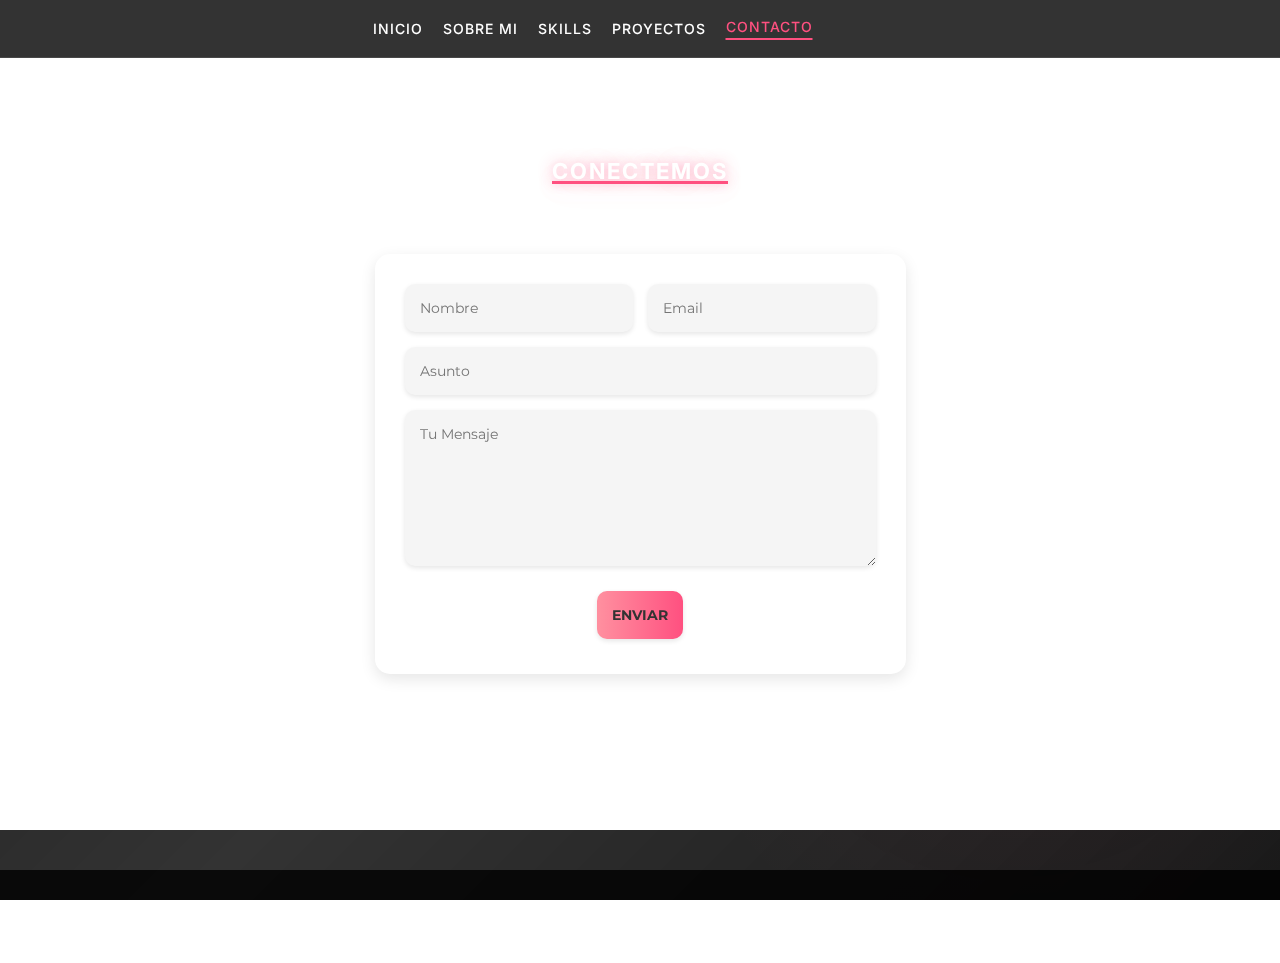
==== contact.html @ 81326498 "Add files via upload" ====
<!DOCTYPE html>
<html lang="es">
<head>
    <meta charset="UTF-8">
    <meta name="viewport" content="width=device-width, initial-scale=1.0">
    <!-- Fuentes -->
    <link rel="stylesheet" href="https://cdnjs.cloudflare.com/ajax/libs/font-awesome/6.6.0/css/all.min.css" integrity="sha512-Kc323vGBEqzTmouAECnVceyQqyqdsSiqLQISBL29aUW4U/M7pSPA/gEUZQqv1cwx4OnYxTxve5UMg5GT6L4JJg==" crossorigin="anonymous" referrerpolicy="no-referrer" />
    <link rel="preconnect" href="https://fonts.googleapis.com">
    <link rel="preconnect" href="https://fonts.gstatic.com" crossorigin>
    <link href="https://fonts.googleapis.com/css2?family=Inter:wght@400;600;700&family=Outfit:wght@400;600;700&family=Poppins:wght@400;600;700&family=Space+Grotesk:wght@400;600;700&family=Syne:wght@400;600;700&display=swap" rel="stylesheet">
    <title>Contacto - Sebastián Sandoval</title>
    
    <!-- Variables y estilos base -->
    <link rel="stylesheet" href="styles/variables.css">
    <link rel="stylesheet" href="style.css">
    
    <!-- Componentes -->
    <link rel="stylesheet" href="styles/header.css">
    <link rel="stylesheet" href="styles/titles.css">
    
    <!-- Secciones -->
    <link rel="stylesheet" href="styles/about.css">
    <link rel="stylesheet" href="styles/skills.css">
    <link rel="stylesheet" href="styles/portfolio.css">
    <link rel="stylesheet" href="styles/contact.css">
    <link rel="stylesheet" href="styles/footer.css">
    
    <!-- Responsive al final -->
    <link rel="stylesheet" href="styles/responsive.css">
</head>
<body>
    <!-- Fondo común para todas las secciones -->
    <div class="background-overlay"></div>

    <!-- Header -->
    <header>
        <div class="contenido-header">
            <a href="index.html" class="logo-link">
                <h1><i class="fa-solid fa-code"></i></h1>
            </a>
            <nav id="nav">
                <ul id="links">
                    <li><a href="index.html" onclick="seleccionar(this)">INICIO</a></li>
                    <li><a href="index.html#sobremi" onclick="seleccionar(this)">SOBRE MI</a></li>
                    <li><a href="index.html#skills" onclick="seleccionar(this)">SKILLS</a></li>
                    <li><a href="index.html#portfolio" onclick="seleccionar(this)">PROYECTOS</a></li>
                    <li><a href="contact.html" onclick="seleccionar(this)" class="seleccionado">CONTACTO</a></li>
                </ul>
            </nav>
            <div class="redes">
                <a href="https://github.com/SebaSandovalC" target="_blank"><i class="fa-brands fa-github"></i></a>
                <a href="https://www.linkedin.com/in/sebasandovalc/" target="_blank"><i class="fa-brands fa-linkedin-in"></i></a>
            </div>
            <button class="modo-btn" id="modoBtn" onclick="cambiarModo()">
                <i class="fa-solid fa-moon"></i>
            </button>
            <div id="icono-nav" onclick="responsiveMenu()">
                <i class="fa-solid fa-bars"></i>
            </div>
        </div>
    </header>

    <!-- Sección Contacto -->
    <section id="contacto">
        <div class="contenido-seccion">
            <h2 class="titulo-seccion">Conectemos</h2>
            <div class="contenedor-form">
                <form action="https://formspree.io/f/xjvnqjqg" method="POST">
                    <div class="fila mitad">
                        <input type="text" placeholder="Nombre" class="input-mitad" name="nombre" required>
                        <input type="email" placeholder="Email" class="input-mitad" name="email" required>
                    </div>
                    <div class="fila">
                        <input type="text" placeholder="Asunto" class="input-full" name="asunto" required>
                    </div>
                    <div class="fila">
                        <textarea name="mensaje" id="" cols="30" rows="7" placeholder="Tu Mensaje" class="input-full" required></textarea>
                    </div>
                    <input type="submit" value="Enviar" class="btn-enviar">
                </form>
            </div>
        </div>
    </section>

    <!-- Footer -->
    <footer>
        <div class="redes">
            <a href="https://www.linkedin.com/in/sebasandovalc/" target="_blank"><i class="fa-brands fa-linkedin"></i></a>
            <a href="https://github.com/SebaSandovalC" target="_blank"><i class="fa-brands fa-github"></i></a>
        </div>
        <p>Todos los derechos reservados - 2025.</p>
    </footer>

    <script src="script.js"></script>
</body>
</html>
---- styles/variables.css ----
:root {
    /* Colores base */
    --bg-color: #fff;
    --text-color: #fff;
    --secondary-text: #f0f0f0;
    --accent-color: #ff5080;
    
    /* Gradientes y fondos */
    --gradient-start: rgba(25, 25, 25, 0.9);
    --gradient-middle: rgba(65, 25, 65, 0.9);
    --gradient-end: rgba(145, 35, 85, 0.85);
    
    /* Elementos de interfaz */
    --header-bg: rgba(0,0,0, .8);
    --header-text: #fff;
    --card-border: rgba(255, 255, 255, 0.2);
    --footer-bg: #000;
    --footer-text: #fff;
    --shadow-color: rgba(0, 0, 0, 0.1);
    --overlay-color: rgba(0, 0, 0, 0.8);
    --input-bg: #f5f5f5;
    --input-text: #333;
    
    /* Efectos y partículas */
    --particle-color: rgba(255, 255, 255, 0.4);
}

/* Modo oscuro */
body.dark-mode {
    --bg-color: #121212;
    --text-color: #e0e0e0;
    --secondary-text: #b0b0b0;
    --gradient-start: rgba(15, 15, 15, 0.95);
    --gradient-middle: rgba(45, 15, 45, 0.95);
    --gradient-end: rgba(125, 25, 65, 0.9);
    --header-bg: rgba(0,0,0, .9);
    --card-border: #444;
    --shadow-color: rgba(0, 0, 0, 0.3);
    --overlay-color: rgba(0, 0, 0, 0.9);
    --input-bg: #2d2d2d;
    --input-text: #e0e0e0;
    --particle-color: rgba(255, 80, 128, 0.2);
}

/* Estilos base */
* {
    margin: 0;
    padding: 0;
    box-sizing: border-box;
}

html, body {
    width: 100%;
    height: 100%;
    margin: 0;
    padding: 0;
    overflow-x: hidden;
}

body {
    background-color: var(--bg-color);
    color: var(--text-color);
    position: relative;
    min-height: 100vh;
}

/* Fondo común */
.background-overlay {
    position: fixed;
    top: 0;
    left: 0;
    width: 100%;
    height: 100%;
    background: linear-gradient(135deg, 
        var(--gradient-start),
        var(--gradient-middle),
        var(--gradient-end)
    ), url("../IMG/fondo-inicio.jpg");
    background-size: cover;
    background-position: center;
    background-repeat: no-repeat;
    z-index: -2;
    transition: background 0.3s ease;
}

/* Efecto de partículas estático */
.background-overlay::after {
    content: '';
    position: absolute;
    top: 0;
    left: 0;
    width: 100%;
    height: 100%;
    background-image: 
        radial-gradient(circle at 15% 25%, var(--particle-color) 1%, transparent 5%),
        radial-gradient(circle at 85% 55%, var(--particle-color) 1%, transparent 6%),
        radial-gradient(circle at 35% 75%, var(--particle-color) 1%, transparent 4%),
        radial-gradient(circle at 65% 15%, var(--particle-color) 1%, transparent 5%),
        radial-gradient(circle at 50% 50%, var(--particle-color) 1%, transparent 7%);
    background-size: 150% 150%;
    animation: moveBg 20s infinite alternate;
    z-index: -1;
}

/* Secciones */
section {
    position: relative;
    width: 100%;
    min-height: 100vh;
    padding: 80px 0;
    z-index: 1;
}

/* Contenedor común */
.contenido-seccion {
    width: 100%;
    max-width: 1100px;
    margin: 0 auto;
    padding: 20px;
    position: relative;
    z-index: 2;
}

/* Animaciones */
@keyframes moveBg {
    0% { background-position: 0% 0%; }
    100% { background-position: 100% 100%; }
}

@keyframes float {
    0% {
        transform: translateY(0) translateX(0);
        opacity: 0;
    }
    50% {
        opacity: 1;
    }
    100% {
        transform: translateY(-100vh) translateX(100px);
        opacity: 0;
    }
}

/* Partículas flotantes */
.floating-particles {
    position: absolute;
    top: 0;
    left: 0;
    width: 100%;
    height: 100%;
    pointer-events: none;
    z-index: 1;
    overflow: hidden;
}

.particle {
    position: absolute;
    background-color: var(--particle-color);
    border-radius: 50%;
    pointer-events: none;
    animation: float 20s linear infinite;
}

/* Adaptación para modo oscuro */
body.dark-mode .particle {
    background: var(--particle-color-dark);
    box-shadow: 0 0 15px var(--accent-color);
}

/* Ajustes específicos para cada sección */
#sobremi .floating-particles,
#skills .floating-particles,
#portfolio .floating-particles,
#contacto .floating-particles {
    z-index: 1;
}
---- style.css ----
@import url('https://fonts.googleapis.com/css2?family=Montserrat:wght@200;300;400;500;600&display=swap');

/* Estilos globales */
* {
    margin: 0;
    padding: 0;
    box-sizing: border-box;
    font-family: 'Montserrat';
}

html, body {
    width: 100%;
    height: 100%;
    margin: 0;
    padding: 0;
    overflow-x: hidden;
}

body {
    background-color: var(--bg-color);
    color: var(--text-color);
    position: relative;
}

/* Estilos del header */
header {
    background-color: rgba(0, 0, 0, 0.2);
    position: fixed;
    width: 100%;
    z-index: 100;
    top: 0;
    left: 0;
    backdrop-filter: blur(5px);
    border-bottom: 1px solid rgba(255, 255, 255, 0.1);
}

/* Modo oscuro */
body.dark-mode header {
    background-color: rgba(0, 0, 0, 0.3);
    border-bottom: 1px solid rgba(255, 255, 255, 0.05);
}

.contenido-header {
    max-width: 1100px;
    margin: auto;
    display: flex;
    justify-content: space-between;
    align-items: center;
    padding: 10px 20px;
    position: relative;
}

/* Estilos para el botón de modo */
.modo-btn {
    background: transparent;
    border: none;
    color: var(--header-text);
    cursor: pointer;
    font-size: 20px;
    padding: 8px;
    transition: transform 0.3s;
    position: absolute;
    right: 10px;
    top: 50%;
    transform: translateY(-50%);
    z-index: 10;
}

.modo-btn:hover {
    transform: scale(1.2);
    color: var(--accent-color);
}

/* Navegación */
nav {
    flex: 1;
    display: flex;
    justify-content: center;
}

nav ul {
    list-style: none;
    display: flex;
    align-items: center;
    margin: 0;
    padding: 0;
}

nav ul li {
    margin: 0;
}

nav ul li a {
    text-decoration: none;
    color: var(--header-text);
    margin: 0 12px;
    font-weight: 400;
    transition: .5s;
    display: block;
    padding: 5px 0;
}

/* Redes sociales en el header */
.redes {
    display: flex;
    align-items: center;
    margin-right: 50px;
}

.redes a {
    text-decoration: none;
    color: var(--header-text);
    display: inline-block;
    margin-left: 15px;
    font-size: 18px;
    transition: .5s;
}

.redes a:hover {
    color: var(--accent-color);
    transform: scale(1.2);
}

/* Secciones */
section {
    position: relative;
    width: 100%;
    min-height: 100vh;
    padding-top: 80px;
    z-index: 1;
}

/* Fondo común */
.background-overlay {
    position: fixed;
    top: 0;
    left: 0;
    width: 100%;
    height: 100%;
    background: linear-gradient(135deg, 
        rgba(0, 0, 0, 0.9) 0%,
        rgba(0, 0, 0, 0.8) 50%,
        rgba(0, 0, 0, 0.9) 100%);
    z-index: -1;
    pointer-events: none;
}

.background-overlay::before {
    content: '';
    position: absolute;
    top: 0;
    left: 0;
    right: 0;
    bottom: 0;
    background: 
        radial-gradient(circle at 20% 30%, rgba(255, 80, 128, 0.05) 0%, transparent 30%),
        radial-gradient(circle at 80% 70%, rgba(255, 80, 128, 0.05) 0%, transparent 30%);
    animation: backgroundPulse 12s ease-in-out infinite alternate;
}

@keyframes backgroundPulse {
    0% {
        opacity: 0.3;
        transform: scale(1);
    }
    100% {
        opacity: 0.5;
        transform: scale(1.05);
    }
}

/* Modo oscuro */
body.dark-mode .background-overlay {
    background: linear-gradient(135deg, 
        rgba(0, 0, 0, 0.95) 0%,
        rgba(0, 0, 0, 0.85) 50%,
        rgba(0, 0, 0, 0.95) 100%);
}

body.dark-mode .background-overlay::before {
    background: 
        radial-gradient(circle at 20% 30%, rgba(255, 80, 128, 0.05) 0%, transparent 30%),
        radial-gradient(circle at 80% 70%, rgba(255, 80, 128, 0.05) 0%, transparent 30%);
    animation: backgroundPulse 12s ease-in-out infinite alternate;
}

/* Contenedor común */
.contenido-seccion {
    width: 100%;
    max-width: 1100px;
    margin: 0 auto;
    padding: 20px;
    position: relative;
    z-index: 2;
}

/* *********************/
/* seccion sobre mi */
/* *********************/

#sobremi {
    max-width: 1100px;
    margin: auto;
    padding: 0 15px;
    color: var(--text-color);
    display: flex;
    min-height: 100vh;
    align-items: center;
    gap: 50px;
}

#sobremi .contenedor-foto {
    max-width: 400px;
    margin-right: 80px;
    position: relative;
    border-radius: 20px;
    overflow: hidden;
    box-shadow: 0 20px 40px rgba(0, 0, 0, 0.1);
    padding: 0;
    transform: perspective(1000px) rotateY(-5deg);
    transition: all 0.5s ease;
}

#sobremi .contenedor-foto:hover {
    transform: perspective(1000px) rotateY(0deg);
    box-shadow: 0 25px 50px rgba(0, 0, 0, 0.15);
}

#sobremi .contenedor-foto::before {
    content: '';
    position: absolute;
    top: 0;
    left: 0;
    right: 0;
    bottom: 0;
    background: transparent;
    z-index: 1;
    transition: all 0.5s ease;
}

#sobremi .contenedor-foto::after {
    content: '';
    position: absolute;
    top: 0;
    left: 0;
    right: 0;
    bottom: 0;
    border: 3px solid var(--accent-color);
    border-radius: 20px;
    opacity: 0.3;
    z-index: 2;
    transition: all 0.5s ease;
}

#sobremi .contenedor-foto:hover::after {
    opacity: 0.5;
    border-width: 4px;
}

#sobremi .contenedor-foto img {
    width: 100%;
    height: 100%;
    display: block;
    object-fit: cover;
    transition: transform 0.5s ease;
}

#sobremi .contenedor-foto:hover img {
    transform: scale(1.05);
}

#sobremi .sobremi {
    margin: 0 40px;
    flex: 1;
}

#sobremi .sobremi .titulo-seccion {
    font-size: 22px;
    text-transform: uppercase;
    color: var(--text-color);
    text-decoration: underline;
    text-decoration-color: var(--accent-color);
    text-decoration-thickness: 3px;
    margin-bottom: 20px;
}

#sobremi .sobremi h2 {
    font-size: 34px;
    font-weight: bold;
    margin: 20px 0;
    letter-spacing: 2px;
    position: relative;
    display: inline-block;
}

#sobremi .sobremi h2::after {
    content: '';
    position: absolute;
    bottom: -5px;
    left: 0;
    width: 50%;
    height: 3px;
    background: var(--accent-color);
    transition: width 0.3s ease;
}

#sobremi .sobremi h2:hover::after {
    width: 100%;
}

#sobremi .sobremi h2 span {
    color: var(--accent-color);
}

#sobremi .sobremi h3 {
    font-size: 18px;
    font-weight: 500;
    text-transform: uppercase;
    margin-bottom: 20px;
    letter-spacing: 1px;
    color: var(--secondary-text);
}

#sobremi .sobremi p {
    font-size: 14px;
    line-height: 25px;
    color: var(--secondary-text);
    margin-bottom: 12px;
}

#sobremi .sobremi a {
    display: inline-block;
    text-decoration: none;
    color: var(--text-color);
    border-radius: 30px;
    border: none;
    padding: 12px 25px;
    margin-top: 30px;
    transition: all 0.4s ease;
    font-weight: bold;
    background-size: 200% auto;
    box-shadow: 0 5px 15px rgba(0, 0, 0, 0.1);
    background-image: linear-gradient(to right, #f0f0f0 0%, var(--accent-color) 51%, #f0f0f0 100%);
    background-position: right center;
}

#sobremi .sobremi a:hover {
    background-position: left center;
    color: #fff;
    transform: translateY(-5px);
    box-shadow: 0 10px 20px rgba(0, 0, 0, 0.2);
}

#sobremi .btn-dinamico {
    display: inline-flex;
    align-items: center;
    gap: 10px;
    padding: 15px 35px;
    background: transparent;
    color: var(--accent-color);
    border: 2px solid var(--accent-color);
    border-radius: 50px;
    text-decoration: none;
    font-family: 'Inter', sans-serif;
    font-weight: 600;
    font-size: 1.1em;
    transition: all 0.4s ease;
    margin-top: 10px;
    position: relative;
    overflow: hidden;
    box-shadow: 0 0 20px rgba(255, 80, 128, 0.2);
    cursor: pointer;
}

#sobremi .btn-dinamico i {
    font-size: 1.2em;
    transition: transform 0.4s ease;
}

#sobremi .btn-dinamico::before {
    content: '';
    position: absolute;
    top: 0;
    left: 0;
    width: 100%;
    height: 100%;
    background: linear-gradient(45deg, 
        var(--accent-color),
        rgba(255, 80, 128, 0.8));
    z-index: -1;
    transform: scaleX(0);
    transform-origin: right;
    transition: transform 0.4s ease;
}

#sobremi .btn-dinamico:hover {
    color: white;
    transform: translateY(-3px);
    box-shadow: 0 0 30px rgba(255, 80, 128, 0.4);
}

#sobremi .btn-dinamico:hover::before {
    transform: scaleX(1);
    transform-origin: left;
}

#sobremi .btn-dinamico:hover i {
    transform: translateX(5px);
}

/* Modo oscuro */
body.dark-mode #sobremi .btn-dinamico {
    box-shadow: 0 0 20px rgba(255, 80, 128, 0.1);
}

body.dark-mode #sobremi .btn-dinamico:hover {
    box-shadow: 0 0 30px rgba(255, 80, 128, 0.2);
}

/* *********************/
/* seccion skills */
/* *********************/

#skills {
    max-width: 1100px;
    padding: 0;
    margin: auto;
    min-height: 100vh;
    display: flex;
    flex-direction: column;
    justify-content: center;
}

#skills .titulo-seccion {
    text-align: center;
    font-size: 22px;
    text-transform: uppercase;
    color: var(--text-color);
    text-decoration: underline;
    text-decoration-color: #d3d3d3;
    text-decoration-thickness: 5px;
    margin-bottom: 60px;
}

#skills .contenedor-skills {
    display: flex;
    justify-content: space-between;
    flex-wrap: wrap;
    margin: 0 auto;
}

#skills .skill-item {
    width: 160px;
    height: 160px;
    background-color: var(--section-bg);
    border-radius: 10px;
    margin: 0 10px 50px 10px;
    display: flex;
    flex-direction: column;
    align-items: center;
    justify-content: center;
    transition: all 0.3s ease;
}

#skills .skill-item:hover {
    transform: translateY(-15px);
    box-shadow: 0 12px 16px rgba(0, 0, 0, 0.2);
}

#skills .skill-item i {
    font-size: 70px;
    margin-bottom: 10px;
    color: var(--accent-color);
}

#skills .skill-item p {
    font-weight: bold;
    color: var(--text-color);
}

/* *********************/
/* seccion portfolio */
/* *********************/

#portfolio {
    max-width: 1100px;
    padding: 80px 15px 0;
    margin: auto;
    min-height: 100vh;
    display: flex;
    flex-direction: column;
    justify-content: center;
}

#portfolio .titulo-seccion {
    text-align: center;
    font-size: 22px;
    text-transform: uppercase;
    color: var(--text-color);
    text-decoration: underline;
    text-decoration-color: #d3d3d3;
    text-decoration-thickness: 5px;
    margin-bottom: 60px;
}

#portfolio .fila {
    display: flex;
    justify-content: space-between;
    margin: 30px 0;
}

#portfolio .fila .proyecto {
    max-width: 450px;
    border: 1px solid var(--card-border);
    margin: 0 10px;
    position: relative;
    overflow: hidden;
}

#portfolio .fila .proyecto img {
    width: 100%;
    height: 100%;
    filter: grayscale(1);
    object-fit: cover;
    transition: .5s;
}

#portfolio .fila .proyecto:hover img {
    filter: grayscale(0);
}

#portfolio .fila .proyecto .info {
    position: absolute;
    left: 0px;
    background-color: rgba(0, 0, 0, 0.8);
    color: var(--accent-color);
    width: 100%;
    padding: 10px;
    opacity: 0;
    bottom: -40px;
    transition: .5s;
}   

#portfolio .fila .proyecto:hover .info {
    opacity: 1;
    bottom: 0;
}
/* *********************/
/* seccion contacto */
/* *********************/

#contacto {
    padding: 80px 15px 80px;
    background-color: var(--bg-color);
    border-top: 1px solid rgba(0,0,0,0.05);
    min-height: calc(100vh - 70px); /* Restar altura aproximada del footer */
    display: flex;
    flex-direction: column;
    justify-content: center;
}

#contacto .titulo-seccion {
    text-align: center;
    font-size: 22px;
    text-transform: uppercase;
    color: var(--text-color);
    text-decoration: underline;
    text-decoration-color: #d3d3d3;
    text-decoration-thickness: 5px;
    margin-bottom: 40px;
}

#contacto .contenedor-form {
    max-width: 800px;
    margin: auto;
    background-color: var(--section-bg);
    padding: 30px;
    border-radius: 15px;
    box-shadow: 0 5px 15px rgba(0, 0, 0, 0.08);
    transition: all 0.3s ease;
}

#contacto .contenedor-form .fila {
    margin-bottom: 15px;
}

#contacto .contenedor-form .mitad {
    display: flex;
    justify-content: space-between;
    gap: 15px;
}

#contacto .contenedor-form input,
#contacto .contenedor-form textarea {
    padding: 15px;
    border-radius: 10px;
    border: none;
    background-color: var(--bg-color);
    color: var(--text-color);
    font-size: 14px;
    transition: all 0.3s ease;
    box-shadow: 0 2px 5px rgba(0, 0, 0, 0.05);
}

#contacto .contenedor-form input:focus,
#contacto .contenedor-form textarea:focus {
    outline: none;
    box-shadow: 0 0 0 2px rgba(255, 80, 128, 0.3);
}

#contacto .contenedor-form .mitad input {
    width: 100%;
}

#contacto .contenedor-form .input-full {
    width: 100%;
}

#contacto .btn-enviar {
    display: block;
    width: fit-content;
    margin: 25px auto 5px;
    cursor: pointer;
    transition: all 0.4s ease;
    padding: 12px 30px;
    font-size: 14px;
    font-weight: bold;
    text-transform: uppercase;
    border: none;
    border-radius: 30px;
    background-size: 200% auto;
    background-image: linear-gradient(to right, var(--accent-color) 0%, #ff8f9f 51%, var(--accent-color) 100%);
    background-position: right center;
    color: #fff;
    box-shadow: 0 5px 15px rgba(0, 0, 0, 0.1);
}

#contacto .btn-enviar:hover {
    background-position: left center;
    transform: translateY(-5px);
    box-shadow: 0 10px 20px rgba(0, 0, 0, 0.2);
}

/* *********************/
/* seccion del footer */
/* *********************/

footer {
    background-color: var(--footer-bg);
    color: var(--footer-text);
    text-align: center;
    padding: 25px 0;
    width: 100%;
}

footer a {
    text-decoration: none;
    color: var(--footer-text);
    display: inline-block;
    margin: 5px;
    font-size: 26px;
}

footer .redes a {
    text-decoration: none;
    color: var(--footer-text);
    display: inline-block;
    margin-left: 15px;
    font-size: 18px;
    transition: .5s;
}

footer .redes a:hover {
    color: var(--accent-color);
    transform: scale(1.2);
}
/* *********************/
/* seccion responsiva */
/* *********************/

/* Tablets y dispositivos pequeños */
@media screen and (max-width: 992px) {
    #sobremi {
        flex-direction: column;
        align-items: center;
        text-align: center;
        padding: 50px 15px;
    }
    
    #sobremi .contenedor-foto {
        margin-right: 0;
        margin-bottom: 30px;
        max-width: 300px;
        transform: none;
    }
    
    #sobremi .contenedor-foto:hover {
        transform: none;
    }
    
    #sobremi .sobremi {
        margin: 0;
    }
    
    #sobremi .sobremi h2::after {
        left: 25%;
        width: 50%;
    }
    
    #skills .contenedor-skills {
        justify-content: center;
    }
}

/* Dispositivos móviles */
@media screen and (max-width: 800px) {
    .redes {
        display: none;
    }
    nav {
        display: none;
    }
    nav.responsive {
        display: block;
        background-color: rgba(0, 0, 0, .8);
        width: 100%;
        position: absolute;
        top: 48px;
        left: 0;
        padding: 10px 0;
    }
    nav.responsive ul {
        display: block !important;
        text-align: center;
    }
    nav.responsive ul li {
        margin: 5px 0;
    }
    #icono-nav {
        display: block;
    }
    /* Mantener el botón de modo visible en móviles */
    .modo-btn {
        position: absolute;
        right: 70px;
        font-size: 18px;
        margin-left: 0;
        top: 50%;
        transform: translateY(-50%);
    }
    #inicio .contenido .presentacion h2 {
        font-size: 40px;
        letter-spacing: 3px;
    }
    /* seccion sobre mi */
    #sobremi {
        padding: 50px 15px;
        min-height: auto;
    }
    #sobremi .contenedor-foto {
        max-width: 200px;
        margin: auto;
        padding: 0;
    }
    #sobremi .contenedor-foto img {
        padding: 0;
    }
    #sobremi .sobremi .titulo-seccion {
        text-align: center;
    }
    #sobremi .sobremi h2 {
        font-size: 25px;
        text-align: center;
    }
    
    /* seccion skills */
    #skills {
        padding: 50px 15px;
        min-height: auto;
    }
    
    #skills .skill-item {
        width: 130px;
        height: 130px;
        margin: 10px;
    }
    
    #skills .skill-item i {
        font-size: 50px;
    }
    
    /* seccion portafolio */
    #portfolio {
        padding: 60px 15px 0;
        min-height: auto;
    }
    #portfolio .fila {
        display: block;
    }
    #portfolio .fila .proyecto {
        margin: 10px auto;
    }
    /* seccion de contacto */
    #contacto {
        padding: 60px 15px 60px;
        min-height: calc(100vh - 70px);
    }
    
    #contacto .contenedor-form {
        padding: 20px;
    }
    
    #contacto .contenedor-form .mitad {
        flex-direction: column;
        gap: 10px;
    }
    
    #contacto .contenedor-form input,
    #contacto .contenedor-form textarea {
        padding: 12px;
    }
    
    #inicio .contenido header .contenido-header {
        padding: 15px 20px;
    }
    
    #inicio .contenido header .contenido-header h1 {
        font-size: 20px;
    }
    
    #inicio .contenido header .contenido-header h1 i {
        font-size: 18px;
    }
    
    #icono-nav {
        margin-left: auto;
    }
    
    footer {
        margin-left: -15px;
        margin-right: -15px;
    }
    
    header {
        background-color: rgba(0, 0, 0, 0.25);
        backdrop-filter: blur(3px);
    }
    
    body.dark-mode header {
        background-color: rgba(0, 0, 0, 0.35);
    }
}

/* Dispositivos muy pequeños */
@media screen and (max-width: 480px) {
    #inicio .contenido .presentacion h2 {
        font-size: 30px;
    }
    
    #inicio .contenido .presentacion h2 span {
        font-size: 20px;
    }
    
    #inicio .contenido .presentacion .descripcion {
        font-size: 16px;
    }
    
    #sobremi .sobremi h3 {
        font-size: 16px;
    }
    
    footer p {
        font-size: 14px;
    }
    
    #contacto .btn-enviar {
        width: 100%;
        font-size: 13px;
        padding: 10px 20px;
    }
}

/* Animación para los botones al cargar la página */
@keyframes buttonPulse {
    0% { transform: scale(1); }
    50% { transform: scale(1.05); }
    100% { transform: scale(1); }
}

#inicio .contenido .presentacion a,
#sobremi .sobremi a,
#contacto .btn-enviar {
    animation: buttonPulse 2s infinite;
    animation-play-state: paused;
}

#inicio .contenido .presentacion a:hover,
#sobremi .sobremi a:hover,
#contacto .btn-enviar:hover {
    animation-play-state: running;
}

#inicio .contenido .presentacion h2 {
    font-size: 55px;
    margin-bottom: 10px;
    text-transform: uppercase;
    letter-spacing: 5px;
    position: relative;
    display: inline-block;
    color: #fff;
    text-shadow: 2px 2px 4px rgba(0, 0, 0, 0.3);
}

#inicio .contenido .presentacion h2 span {
    color: var(--accent-color);
    position: relative;
    display: inline-block;
    animation: textFloat 3s ease-in-out infinite;
    text-shadow: 0 0 5px var(--accent-color);
}

#inicio .contenido .presentacion h2::after {
    content: '';
    position: absolute;
    width: 100%;
    height: 2px;
    bottom: -5px;
    left: 0;
    background: linear-gradient(90deg, 
        transparent, 
        var(--accent-color), 
        transparent);
    transform: scaleX(0);
    transform-origin: center;
    transition: transform 0.5s ease;
}

#inicio .contenido .presentacion h2:hover::after {
    transform: scaleX(1);
}

@keyframes textFloat {
    0% {
        transform: translateY(0);
        text-shadow: 0 0 5px var(--accent-color);
    }
    50% {
        transform: translateY(-10px);
        text-shadow: 0 0 10px var(--accent-color);
    }
    100% {
        transform: translateY(0);
        text-shadow: 0 0 5px var(--accent-color);
    }
}

/* Ajustes para móviles */
@media screen and (max-width: 800px) {
    #inicio .contenido .presentacion h2 {
        font-size: 40px;
        letter-spacing: 3px;
        text-shadow: 1px 1px 2px rgba(0, 0, 0, 0.3);
    }
    
    #inicio .contenido .presentacion h2 span {
        animation: none;
        text-shadow: 0 0 5px var(--accent-color);
    }
}

#inicio .contenido .presentacion .bienvenida {
    font-size: 16px;
    margin-bottom: 20px;
    letter-spacing: 2px;
    color: var(--accent-color);
    text-shadow: 0 0 10px rgba(255, 80, 128, 0.3);
}

#inicio .contenido .presentacion .descripcion {
    font-size: 18px;
    margin-bottom: 30px;
    color: #fff;
    text-shadow: 0 0 5px rgba(0, 0, 0, 0.3);
}

#inicio .contenido .presentacion a {
    display: inline-block;
    padding: 10px 20px;
    background: var(--accent-color);
    text-decoration: none;
    color: #fff;
    border-radius: 30px;
    margin-top: 15px;
    text-transform: uppercase;
    font-size: 14px;
    letter-spacing: 2px;
    box-shadow: 0 0 10px rgba(255, 80, 128, 0.3);
    transition: all 0.3s ease;
}

#inicio .contenido .presentacion a:hover {
    background: #fff;
    color: var(--accent-color);
    transform: translateY(-5px);
    box-shadow: 0 0 20px rgba(255, 80, 128, 0.5);
}

/* Ajustes para móviles */
@media screen and (max-width: 800px) {
    #inicio .contenido .presentacion .bienvenida {
        font-size: 14px;
        text-shadow: 0 0 5px rgba(255, 80, 128, 0.3);
    }
    
    #inicio .contenido .presentacion .descripcion {
        font-size: 16px;
        text-shadow: 0 0 3px rgba(0, 0, 0, 0.3);
    }
    
    #inicio .contenido .presentacion a {
        font-size: 12px;
        padding: 8px 15px;
    }
}

/* Ajustes para móviles en modo oscuro */
@media screen and (max-width: 800px) {
    body.dark-mode .background-overlay::before {
        background: 
            radial-gradient(circle at 20% 30%, rgba(255, 80, 128, 0.05) 0%, transparent 30%),
            radial-gradient(circle at 80% 70%, rgba(255, 80, 128, 0.05) 0%, transparent 30%);
    }
}
---- styles/header.css ----
#inicio {
    background: linear-gradient(135deg, var(--gradient-start), var(--gradient-middle), var(--gradient-end)), url("IMG/fondo-inicio.jpg");
    background-size: cover;
    background-position: center center;
    height: 100vh;
    position: relative;
    overflow: hidden;
}

/* Partículas de fondo mejoradas */
#inicio::before {
    content: '';
    position: absolute;
    top: 0;
    left: 0;
    width: 100%;
    height: 100%;
    background-image: 
        radial-gradient(circle at 15% 25%, var(--particle-color) 1%, transparent 5%),
        radial-gradient(circle at 85% 55%, var(--particle-color) 1%, transparent 6%),
        radial-gradient(circle at 35% 75%, var(--particle-color) 1%, transparent 4%),
        radial-gradient(circle at 65% 15%, var(--particle-color) 1%, transparent 5%),
        radial-gradient(circle at 50% 50%, var(--particle-color) 1%, transparent 7%);
    background-size: 150% 150%;
    animation: moveBg 20s infinite alternate;
    pointer-events: none;
}

/* Efecto de brillo flotante */
#inicio::after {
    content: '';
    position: absolute;
    top: -50%;
    left: -50%;
    width: 200%;
    height: 200%;
    background: radial-gradient(circle, rgba(255,255,255,0.1) 0%, transparent 50%);
    animation: rotateGlow 20s linear infinite;
    pointer-events: none;
}

@keyframes rotateGlow {
    0% { transform: rotate(0deg); }
    100% { transform: rotate(360deg); }
}

header {
    background-color: var(--header-bg);
    position: fixed;
    width: 100%;
    z-index: 100;
    top: 0;
    left: 0;
    backdrop-filter: blur(10px);
    -webkit-backdrop-filter: blur(10px);
}

header .contenido-header {
    max-width: 1100px;
    margin: auto;
    display: flex;
    justify-content: space-between;
    align-items: center;
    padding: 15px 20px;
    position: relative;
}

header .contenido-header .logo-link {
    text-decoration: none;
    display: flex;
    align-items: center;
    position: relative;
}

header .contenido-header h1 {
    text-align: center;
    color: var(--header-text);
    margin: 0;
    font-size: 28px;
    font-family: 'Space Grotesk', monospace;
    font-weight: 700;
    transition: all 0.3s ease;
    position: relative;
    text-shadow: 0 0 10px rgba(255, 80, 128, 0.1);
}

/* Efecto de brillo en el logo */
header .contenido-header h1::before {
    content: '';
    position: absolute;
    top: -2px;
    left: -2px;
    right: -2px;
    bottom: -2px;
    background: linear-gradient(45deg, 
        var(--accent-color) 0%, 
        transparent 50%,
        var(--accent-color) 100%
    );
    z-index: -1;
    opacity: 0;
    filter: blur(8px);
    transition: opacity 0.3s ease;
}

/* Efecto de línea animada debajo del logo */
header .contenido-header h1::after {
    content: '';
    position: absolute;
    bottom: -4px;
    left: 0;
    width: 100%;
    height: 2px;
    background: linear-gradient(90deg,
        transparent 0%,
        var(--accent-color) 50%,
        transparent 100%
    );
    transform: scaleX(0);
    transform-origin: center;
    transition: transform 0.3s ease;
}

/* Animación al hacer hover */
header .contenido-header .logo-link:hover h1 {
    color: var(--accent-color);
    transform: scale(1.1);
    text-shadow: 0 0 15px var(--accent-color);
}

header .contenido-header .logo-link:hover h1::before {
    opacity: 0.5;
    animation: rotateBg 2s linear infinite;
}

header .contenido-header .logo-link:hover h1::after {
    transform: scaleX(1);
    animation: shimmer 2s infinite;
}

/* Keyframes para las animaciones */
@keyframes rotateBg {
    0% {
        transform: rotate(0deg);
    }
    100% {
        transform: rotate(360deg);
    }
}

@keyframes shimmer {
    0% {
        background-position: -200% center;
    }
    100% {
        background-position: 200% center;
    }
}

header .contenido-header h1 i {
    font-size: 22px;
    transition: transform 0.3s ease;
}

header .contenido-header h1:hover i {
    transform: rotate(15deg);
}

header .contenido-header nav {
    flex: 1;
    display: flex;
    justify-content: center;
}

header .contenido-header nav ul {
    list-style: none;
    display: flex;
    align-items: center;
    margin: 0;
    padding: 0;
    gap: 20px;
}

header .contenido-header nav ul li {
    margin: 0;
}

header .contenido-header nav ul li a {
    text-decoration: none;
    color: var(--header-text);
    margin: 0;
    font-weight: 500;
    transition: all 0.3s ease;
    display: block;
    padding: 5px 0;
    font-family: 'Inter', sans-serif;
    font-size: 14px;
    letter-spacing: 1px;
    position: relative;
    text-transform: uppercase;
}

header .contenido-header nav ul li a::before {
    content: '';
    position: absolute;
    bottom: 0;
    left: 50%;
    width: 0;
    height: 2px;
    background: var(--accent-color);
    transition: all 0.3s ease;
    transform: translateX(-50%);
}

header .contenido-header nav ul li a:hover {
    color: var(--accent-color);
    transform: translateY(-2px);
}

header .contenido-header nav ul li a:hover::before {
    width: 100%;
}

header .contenido-header nav ul li a.seleccionado {
    color: var(--accent-color);
    transform: translateY(-2px);
}

header .contenido-header nav ul li a.seleccionado::before {
    width: 100%;
}

header .contenido-header .redes {
    display: flex;
    align-items: center;
    margin-right: 50px;
    gap: 15px;
}

header .contenido-header .redes a {
    text-decoration: none;
    color: var(--header-text);
    display: inline-block;
    font-size: 18px;
    transition: all 0.3s ease;
    position: relative;
}

header .contenido-header .redes a::after {
    content: '';
    position: absolute;
    bottom: -5px;
    left: 0;
    width: 0;
    height: 2px;
    background: var(--accent-color);
    transition: width 0.3s ease;
}

header .contenido-header .redes a:hover {
    color: var(--accent-color);
    transform: translateY(-3px);
}

header .contenido-header .redes a:hover::after {
    width: 100%;
}

/* Estilos para el botón de modo en el header */
header .contenido-header .modo-btn {
    background: transparent;
    border: none;
    color: var(--header-text);
    cursor: pointer;
    font-size: 20px;
    padding: 8px;
    transition: all 0.3s ease;
    position: absolute;
    right: 10px;
    top: 50%;
    transform: translateY(-50%);
    z-index: 10;
}

header .contenido-header .modo-btn:hover {
    transform: translateY(-50%) scale(1.2);
    color: var(--accent-color);
}

/* Estilos para el icono del menú responsive */
#icono-nav {
    color: var(--header-text);
    display: none;
    font-size: 24px;
    cursor: pointer;
    transition: all 0.3s ease;
}

#icono-nav:hover {
    color: var(--accent-color);
    transform: scale(1.1);
}

#inicio .contenido .presentacion {
    max-width: 1100px;
    height: 100vh;
    margin: auto;
    color: #fff;
    display: flex;
    flex-direction: column;
    align-items: center;
    justify-content: center;
    position: relative;
    z-index: 2;
}

#inicio .contenido .presentacion .bienvenida {
    font-size: 16px;
    margin-bottom: 20px;
    text-transform: uppercase;
    letter-spacing: 5px;
    color: #fff;
    opacity: 0;
    transform: translateY(20px);
    animation: fadeInUp 1s ease forwards;
}

#inicio .contenido .presentacion h2 {
    font-size: 55px;
    margin-bottom: 25px;
    text-align: center;
    color: #fff;
    opacity: 0;
    transform: translateY(20px);
    animation: fadeInUp 1s ease forwards 0.3s;
}

#inicio .contenido .presentacion h2 span {
    font-size: 25px;
    color: #ff5080;
    display: inline-block;
    position: relative;
}

#inicio .contenido .presentacion h2 span::after {
    content: '';
    position: absolute;
    bottom: -5px;
    left: 0;
    width: 100%;
    height: 2px;
    background: #ff5080;
    transform: scaleX(0);
    transform-origin: right;
    transition: transform 0.5s ease;
}

#inicio .contenido .presentacion h2:hover span::after {
    transform: scaleX(1);
    transform-origin: left;
}

#inicio .contenido .presentacion .descripcion {
    max-width: 700px;
    margin: 25px auto;
    font-size: 18px;
    text-align: center;
    color: #fff;
    opacity: 0;
    transform: translateY(20px);
    animation: fadeInUp 1s ease forwards 0.6s;
}

#inicio .contenido .presentacion a {
    text-decoration: none;
    display: inline-block;
    margin: 25px;
    padding: 15px 25px;
    border-radius: 50px;
    color: #fff;
    font-weight: bold;
    text-transform: uppercase;
    transition: all 0.4s ease;
    background-size: 200% auto;
    box-shadow: 0 5px 15px rgba(0, 0, 0, 0.2);
    background-image: linear-gradient(to right, #ff5080 0%, #ff8f9f 51%, #ff5080 100%);
    background-position: right center;
    border: none;
    opacity: 0;
    transform: translateY(20px);
    animation: fadeInUp 1s ease forwards 0.9s;
    position: relative;
    overflow: hidden;
}

#inicio .contenido .presentacion a::before {
    content: '';
    position: absolute;
    top: 0;
    left: -100%;
    width: 100%;
    height: 100%;
    background: linear-gradient(90deg, transparent, rgba(255,255,255,0.2), transparent);
    transition: 0.5s;
}

#inicio .contenido .presentacion a:hover::before {
    left: 100%;
}

#inicio .contenido .presentacion a:hover {
    background-position: left center;
    transform: translateY(-5px);
    box-shadow: 0 10px 20px rgba(0, 0, 0, 0.3);
}

@keyframes fadeInUp {
    from {
        opacity: 0;
        transform: translateY(20px);
    }
    to {
        opacity: 1;
        transform: translateY(0);
    }
}

/* Efecto de partículas flotantes */
#inicio .floating-particles {
    position: absolute;
    width: 100%;
    height: 100%;
    top: 0;
    left: 0;
    pointer-events: none;
    z-index: 2;
}

.particle {
    position: absolute;
    width: 4px;
    height: 4px;
    background: rgba(255,255,255,0.5);
    border-radius: 50%;
    animation: float 15s infinite linear;
}

@keyframes float {
    0% {
        transform: translateY(0) translateX(0);
        opacity: 0;
    }
    10% {
        opacity: 1;
    }
    90% {
        opacity: 1;
    }
    100% {
        transform: translateY(-100vh) translateX(100px);
        opacity: 0;
    }
}

/* Asegurar que los colores se mantengan en modo oscuro */
body.dark-mode #inicio .contenido .presentacion .bienvenida,
body.dark-mode #inicio .contenido .presentacion h2,
body.dark-mode #inicio .contenido .presentacion .descripcion {
    color: #fff;
}

body.dark-mode #inicio .contenido .presentacion h2 span {
    color: #ff5080;
}

body.dark-mode #inicio .contenido .presentacion a {
    color: #fff;
    background-image: linear-gradient(to right, #ff5080 0%, #ff8f9f 51%, #ff5080 100%);
}
---- styles/titles.css ----
/* Estilos generales para títulos de sección */
.titulo-seccion {
    text-align: center;
    text-transform: uppercase;
    margin-bottom: 40px;
    position: relative;
}

/* Estilo específico para la sección Inicio */
#inicio .presentacion h2 {
    font-family: 'Syne', sans-serif;
    font-size: 2.8rem;
    margin-bottom: 20px;
    color: var(--text-color);
    font-weight: 700;
    position: relative;
    line-height: 1.2;
}

#inicio .presentacion h2 span {
    position: relative;
    display: inline-block;
    color: var(--accent-color);
    font-weight: 700;
}

/* Estilo común para los títulos de sección principales (excepto inicio) */
#sobremi .titulo-seccion,
#skills .titulo-seccion,
#portfolio .titulo-seccion {
    font-family: 'Syne', sans-serif;
    font-size: 36px;
    text-transform: uppercase;
    letter-spacing: 6px;
    margin-bottom: 40px;
    position: relative;
    display: inline-block;
    text-align: center;
    width: 100%;
    color: #ffffff !important;
    text-shadow: 0 0 10px rgba(255, 255, 255, 0.3),
                 0 0 20px rgba(255, 255, 255, 0.2),
                 0 0 30px rgba(255, 255, 255, 0.1);
    transition: all 0.3s ease;
    padding: 10px 20px;
    text-decoration: none;
}

#sobremi .titulo-seccion::after,
#skills .titulo-seccion::after,
#portfolio .titulo-seccion::after {
    content: '';
    position: absolute;
    width: 100%;
    height: 2px;
    background: linear-gradient(90deg, 
        transparent,
        var(--accent-color),
        #ff8ab3,
        transparent);
    bottom: -5px;
    left: 0;
    transform: scaleX(0);
    transform-origin: center;
    transition: transform 0.3s ease;
}

#sobremi .titulo-seccion:hover::after,
#skills .titulo-seccion:hover::after,
#portfolio .titulo-seccion:hover::after {
    transform: scaleX(1);
}

#sobremi .titulo-seccion:hover,
#skills .titulo-seccion:hover,
#portfolio .titulo-seccion:hover {
    text-shadow: 0 0 15px rgba(255, 255, 255, 0.4),
                 0 0 25px rgba(255, 255, 255, 0.3),
                 0 0 35px rgba(255, 255, 255, 0.2);
    transform: translateY(-2px);
}

/* Estilo específico para la sección Contacto */
#contacto .titulo-seccion {
    font-family: 'Inter', sans-serif;
    font-weight: 700;
    position: relative;
    display: inline-block;
    padding: 0 20px;
    letter-spacing: 2px;
    color: var(--text-color);
}

#contacto .titulo-seccion::before,
#contacto .titulo-seccion::after {
    content: '✉';
    position: absolute;
    top: 50%;
    transform: translateY(-50%);
    font-size: 1.2em;
    color: var(--accent-color);
    opacity: 0;
    transition: all 0.3s ease;
}

#contacto .titulo-seccion::before {
    left: 0;
}

#contacto .titulo-seccion::after {
    right: 0;
}

#contacto .titulo-seccion:hover::before {
    left: -20px;
    opacity: 1;
}

#contacto .titulo-seccion:hover::after {
    right: -20px;
    opacity: 1;
}

/* Modo oscuro */
body.dark-mode #inicio .presentacion h2 {
    color: var(--text-color);
}

body.dark-mode #inicio .presentacion h2 span {
    color: var(--accent-color);
}

body.dark-mode #sobremi .titulo-seccion,
body.dark-mode #skills .titulo-seccion,
body.dark-mode #portfolio .titulo-seccion {
    color: #ffffff !important;
    text-shadow: 0 0 10px rgba(255, 255, 255, 0.4),
                 0 0 20px rgba(255, 255, 255, 0.3),
                 0 0 30px rgba(255, 255, 255, 0.2);
}

body.dark-mode #sobremi .titulo-seccion:hover,
body.dark-mode #skills .titulo-seccion:hover,
body.dark-mode #portfolio .titulo-seccion:hover {
    text-shadow: 0 0 15px rgba(255, 255, 255, 0.5),
                 0 0 25px rgba(255, 255, 255, 0.4),
                 0 0 35px rgba(255, 255, 255, 0.3);
}
---- styles/about.css ----
#sobremi {
    padding: 100px 20px;
    display: flex;
    flex-direction: column;
    align-items: center;
    gap: 50px;
    position: relative;
}

.contenedor-foto {
    width: 350px;
    height: 350px;
    border-radius: 20px;
    overflow: hidden;
    position: relative;
    box-shadow: 0 10px 30px rgba(0, 0, 0, 0.2);
    transition: all 0.3s ease;
}

.contenedor-foto::before {
    content: '';
    position: absolute;
    top: 0;
    left: 0;
    right: 0;
    bottom: 0;
    background: linear-gradient(45deg, 
        rgba(255, 80, 128, 0.1),
        rgba(255, 80, 128, 0.05));
    z-index: 1;
    transition: opacity 0.3s ease;
}

.contenedor-foto:hover::before {
    opacity: 0;
}

.contenedor-foto::after {
    content: '';
    position: absolute;
    top: 0;
    left: 0;
    right: 0;
    bottom: 0;
    border: 3px solid var(--accent-color);
    border-radius: 20px;
    z-index: 2;
    opacity: 0;
    transition: opacity 0.3s ease;
}

.contenedor-foto:hover::after {
    opacity: 1;
}

.contenedor-foto img {
    width: 100%;
    height: 100%;
    object-fit: cover;
    transition: transform 0.5s ease;
}

.contenedor-foto:hover img {
    transform: scale(1.05);
}

.contenedor-foto:hover {
    transform: translateY(-5px);
    box-shadow: 0 15px 40px rgba(255, 80, 128, 0.2);
}

.sobremi {
    max-width: 800px;
    text-align: center;
}

.titulo-seccion {
    font-family: 'Syne', sans-serif;
    font-size: 36px;
    text-transform: uppercase;
    letter-spacing: 6px;
    margin-bottom: 40px;
    position: relative;
    display: inline-block;
    text-align: center;
    width: 100%;
    color: var(--accent-color);
    text-shadow: 0 0 10px rgba(255, 80, 128, 0.3),
                 0 0 20px rgba(255, 80, 128, 0.2),
                 0 0 30px rgba(255, 80, 128, 0.1);
    transition: all 0.3s ease;
}

.titulo-seccion:hover {
    text-shadow: 0 0 15px rgba(255, 80, 128, 0.4),
                 0 0 25px rgba(255, 80, 128, 0.3),
                 0 0 35px rgba(255, 80, 128, 0.2);
    transform: translateY(-2px);
}

.sobremi h2 {
    font-family: 'Outfit', sans-serif;
    font-size: 48px;
    font-weight: 700;
    margin-bottom: 20px;
    color: var(--text-color);
    position: relative;
    line-height: 1.2;
    letter-spacing: -0.5px;
}

.sobremi h2 span {
    color: var(--accent-color);
    position: relative;
    display: inline-block;
    animation: floatText 3s ease-in-out infinite;
}

@keyframes floatText {
    0%, 100% {
        transform: translateY(0);
    }
    50% {
        transform: translateY(-5px);
    }
}

.sobremi h3 {
    font-family: 'Outfit', sans-serif;
    font-size: 20px;
    font-weight: 400;
    color: var(--text-color);
    margin-bottom: 30px;
    opacity: 0.9;
    position: relative;
    line-height: 1.4;
    letter-spacing: 0.5px;
}

.sobremi h3::after {
    content: '';
    position: absolute;
    width: 50px;
    height: 2px;
    background: var(--accent-color);
    bottom: -10px;
    left: 50%;
    transform: translateX(-50%);
    animation: pulseLine 2s ease-in-out infinite;
}

@keyframes pulseLine {
    0%, 100% {
        width: 50px;
        opacity: 1;
    }
    50% {
        width: 100px;
        opacity: 0.5;
    }
}

.sobremi p {
    font-family: 'Outfit', sans-serif;
    line-height: 1.8;
    margin-bottom: 30px;
    color: var(--text-color);
    font-size: 16px;
    font-weight: 300;
    letter-spacing: 0.3px;
    max-width: 800px;
    margin-left: auto;
    margin-right: auto;
}

.sobremi p:last-of-type {
    font-style: italic;
    opacity: 0.8;
    font-size: 15px;
    margin-bottom: 15px;
    margin-top: 80px;
    padding-top: 30px;
    border-top: 1px solid rgba(255, 80, 128, 0.2);
    color: var(--accent-color);
    font-weight: 400;
    text-align: center;
}

.sobremi .btn-dinamico {
    display: inline-flex;
    align-items: center;
    gap: 10px;
    padding: 15px 35px;
    background: transparent;
    color: var(--accent-color);
    border: 2px solid var(--accent-color);
    border-radius: 50px;
    text-decoration: none;
    font-family: 'Inter', sans-serif;
    font-weight: 600;
    font-size: 1.1em;
    transition: all 0.4s ease;
    margin-top: 10px;
    position: relative;
    overflow: hidden;
    box-shadow: 0 0 20px rgba(255, 80, 128, 0.2);
    cursor: pointer;
}

.sobremi .btn-dinamico i {
    font-size: 1.2em;
    transition: transform 0.4s ease;
}

.sobremi .btn-dinamico::before {
    content: '';
    position: absolute;
    top: 0;
    left: 0;
    width: 100%;
    height: 100%;
    background: linear-gradient(45deg, 
        var(--accent-color),
        rgba(255, 80, 128, 0.8));
    z-index: -1;
    transform: scaleX(0);
    transform-origin: right;
    transition: transform 0.4s ease;
}

.sobremi .btn-dinamico:hover {
    color: white;
    transform: translateY(-3px);
    box-shadow: 0 0 30px rgba(255, 80, 128, 0.4);
}

.sobremi .btn-dinamico:hover::before {
    transform: scaleX(1);
    transform-origin: left;
}

.sobremi .btn-dinamico:hover i {
    transform: translateX(5px);
}

/* Modo oscuro */
body.dark-mode .contenedor-foto {
    box-shadow: 0 10px 30px rgba(0, 0, 0, 0.4);
}

body.dark-mode #sobremi .titulo-seccion {
    color: var(--accent-color);
    text-shadow: 0 0 10px rgba(255, 80, 128, 0.4),
                 0 0 20px rgba(255, 80, 128, 0.3),
                 0 0 30px rgba(255, 80, 128, 0.2);
}

body.dark-mode #sobremi .btn-dinamico {
    box-shadow: 0 0 20px rgba(255, 80, 128, 0.1);
}

body.dark-mode #sobremi .btn-dinamico:hover {
    box-shadow: 0 0 30px rgba(255, 80, 128, 0.2);
}

body.dark-mode #sobremi .titulo-seccion:hover {
    text-shadow: 0 0 15px rgba(255, 80, 128, 0.5),
                 0 0 25px rgba(255, 80, 128, 0.4),
                 0 0 35px rgba(255, 80, 128, 0.3);
}

/* Responsive */
@media screen and (max-width: 800px) {
    #sobremi {
        padding: 60px 20px;
    }

    .sobremi h2 {
        font-size: 32px;
    }

    .sobremi h3 {
        font-size: 16px;
    }

    .contenedor-foto {
        width: 250px;
        height: 250px;
    }

    .titulo-seccion {
        font-size: 28px;
        letter-spacing: 4px;
    }
}

@media screen and (max-width: 480px) {
    .contenedor-foto {
        width: 200px;
        height: 200px;
    }
}

#sobremi .contenido-seccion {
    max-width: 1100px;
    margin: auto;
    padding: 100px 20px;
    display: flex;
    flex-direction: column;
    align-items: center;
    gap: 30px;
    position: relative;
    z-index: 2;
    color: var(--text-color);
}

#sobremi .fila {
    display: flex;
    justify-content: space-between;
    width: 100%;
}

#sobremi .fila .col {
    width: 48%;
    position: relative;
}

#sobremi .fila .col h3 {
    font-size: 28px;
    font-family: 'Outfit', sans-serif;
    margin-bottom: 25px;
    color: var(--text-color);
    text-shadow: 1px 1px 2px rgba(0, 0, 0, 0.5);
}

#sobremi .fila .col ul {
    list-style: none;
}

#sobremi .fila .col ul li {
    margin: 12px 0;
    display: flex;
    align-items: center;
    gap: 10px;
    color: var(--text-color);
    text-shadow: 1px 1px 2px rgba(0, 0, 0, 0.5);
}

#sobremi .fila .col ul li strong {
    display: inline-block;
    width: 130px;
    color: var(--text-color);
    text-shadow: 1px 1px 2px rgba(0, 0, 0, 0.5);
}

#sobremi .fila .col ul li span {
    background-color: var(--accent-color);
    padding: 3px 10px;
    border-radius: 5px;
    color: #fff;
    text-shadow: 1px 1px 2px rgba(0, 0, 0, 0.5);
}

#sobremi .fila .col .contenedor-intereses {
    display: flex;
    flex-wrap: wrap;
    gap: 20px;
    margin-top: 20px;
}

#sobremi .fila .col .interes {
    width: 100px;
    height: 100px;
    background-color: rgba(255, 255, 255, 0.1);
    backdrop-filter: blur(5px);
    border-radius: 10px;
    display: flex;
    flex-direction: column;
    align-items: center;
    justify-content: center;
    transition: .3s;
    box-shadow: 0 0 10px var(--shadow-color);
    border: 1px solid rgba(255, 255, 255, 0.2);
}

#sobremi .fila .col .interes:hover {
    background-color: var(--accent-color);
    transform: translateY(-5px);
}

#sobremi .fila .col .interes i {
    font-size: 30px;
    margin-bottom: 10px;
    color: var(--accent-color);
}

#sobremi .fila .col .interes:hover i {
    color: #fff;
}

#sobremi .fila .col .interes span {
    font-size: 14px;
    color: var(--text-color);
    text-shadow: 1px 1px 2px rgba(0, 0, 0, 0.5);
}

#sobremi .fila .col .interes:hover span {
    color: #fff;
}

#sobremi button {
    cursor: pointer;
    background-color: transparent;
    border: 2px solid var(--text-color);
    width: fit-content;
    display: block;
    margin: 20px auto;
    padding: 10px 22px;
    font-size: 16px;
    color: var(--text-color);
    position: relative;
    z-index: 1;
    transition: all 0.3s ease;
    text-shadow: 1px 1px 2px rgba(0, 0, 0, 0.5);
}

#sobremi button .overlay {
    position: absolute;
    top: 0;
    left: 0;
    width: 0;
    height: 100%;
    background-color: var(--accent-color);
    z-index: -1;
    transition: 0.3s;
}

#sobremi button:hover {
    color: #fff;
}

#sobremi button:hover .overlay {
    width: 100%;
}

/* Adaptación para modo oscuro */
body.dark-mode #sobremi .fila .col h3 {
    color: var(--text-color);
}

body.dark-mode #sobremi .fila .col ul li strong {
    color: var(--text-color);
}

body.dark-mode #sobremi .fila .col .interes {
    background-color: var(--bg-color);
    box-shadow: 0 0 10px var(--shadow-color);
}

body.dark-mode #sobremi .fila .col .interes span {
    color: var(--text-color);
}
---- styles/skills.css ----
#skills {
    position: relative;
    width: 100%;
    min-height: 100vh;
    overflow: hidden;
    display: flex;
    flex-direction: column;
    align-items: center;
    justify-content: center;
    padding: 80px 0;
}

#skills .titulo-seccion {
    font-family: 'Syne', sans-serif;
    font-size: 36px;
    text-transform: uppercase;
    letter-spacing: 6px;
    margin-bottom: 40px;
    position: relative;
    display: inline-block;
    text-align: center;
    width: 100%;
    color: var(--accent-color);
    text-shadow: 0 0 10px rgba(255, 80, 128, 0.3),
                 0 0 20px rgba(255, 80, 128, 0.2),
                 0 0 30px rgba(255, 80, 128, 0.1);
    transition: all 0.3s ease;
    text-decoration: none;
}

#skills .titulo-seccion::before {
    display: none;
}

#skills .titulo-seccion:hover {
    text-shadow: 0 0 15px rgba(255, 80, 128, 0.4),
                 0 0 25px rgba(255, 80, 128, 0.3),
                 0 0 35px rgba(255, 80, 128, 0.2);
    transform: translateY(-2px);
}

/* Modo oscuro */
body.dark-mode #skills .titulo-seccion {
    color: var(--accent-color);
    text-shadow: 0 0 10px rgba(255, 80, 128, 0.4),
                 0 0 20px rgba(255, 80, 128, 0.3),
                 0 0 30px rgba(255, 80, 128, 0.2);
}

body.dark-mode #skills .titulo-seccion:hover {
    text-shadow: 0 0 15px rgba(255, 80, 128, 0.5),
                 0 0 25px rgba(255, 80, 128, 0.4),
                 0 0 35px rgba(255, 80, 128, 0.3);
}

#skills .contenido-seccion {
    width: 100%;
    max-width: 1100px;
    margin: 0 auto;
    padding: 0 20px;
    position: relative;
    z-index: 2;
    display: flex;
    flex-direction: column;
    align-items: center;
}

.contenedor-skills {
    display: grid;
    grid-template-columns: repeat(auto-fit, minmax(150px, 1fr));
    gap: 2.5rem;
    width: 100%;
    max-width: 1000px;
    margin: 0 auto;
    position: relative;
    z-index: 3;
}

.skill-item {
    background: rgba(255, 255, 255, 0.1);
    backdrop-filter: blur(10px);
    border-radius: 15px;
    padding: 2rem;
    text-align: center;
    transition: all 0.3s ease;
    display: flex;
    flex-direction: column;
    align-items: center;
    justify-content: center;
    gap: 1rem;
    border: 1px solid rgba(255, 255, 255, 0.2);
    box-shadow: 0 4px 15px rgba(0, 0, 0, 0.1);
}

.skill-item:hover {
    transform: translateY(-10px);
    background: rgba(255, 255, 255, 0.15);
    box-shadow: 0 8px 25px rgba(0, 0, 0, 0.2);
}

.skill-item i {
    font-size: 3.5rem;
    color: var(--accent-color);
    transition: all 0.3s ease;
}

.skill-item:hover i {
    transform: scale(1.1);
    color: var(--accent-color);
}

.skill-item p {
    color: var(--text-color);
    font-weight: 500;
    margin: 0;
    font-size: 1.1rem;
    text-shadow: 1px 1px 2px rgba(0, 0, 0, 0.5);
}

/* Efecto de brillo */
#skills::after {
    content: '';
    position: absolute;
    top: 0;
    left: 0;
    right: 0;
    bottom: 0;
    background: radial-gradient(circle at center, rgba(255, 80, 128, 0.1) 0%, transparent 70%);
    pointer-events: none;
    z-index: 1;
    animation: pulse 4s ease-in-out infinite;
}

@keyframes pulse {
    0% { opacity: 0.5; }
    50% { opacity: 1; }
    100% { opacity: 0.5; }
}

/* Adaptación para modo oscuro */
body.dark-mode .skill-item {
    background: rgba(255, 255, 255, 0.05);
}

body.dark-mode .skill-item:hover {
    background: rgba(255, 255, 255, 0.1);
}

#skills .fila {
    display: flex;
    justify-content: space-between;
    width: 100%;
}

#skills .fila .col {
    width: 48%;
    position: relative;
}

#skills .fila .col h3 {
    font-size: 28px;
    font-family: 'Space Grotesk', sans-serif;
    margin-bottom: 25px;
    color: var(--text-color);
}

#skills .fila .col .skill {
    margin: 12px 0;
    display: flex;
    align-items: center;
    gap: 10px;
}

#skills .fila .col .skill .barra {
    flex: 1;
    height: 8px;
    background-color: var(--bg-color);
    border-radius: 4px;
    overflow: hidden;
    box-shadow: 0 0 10px var(--shadow-color);
}

#skills .fila .col .skill .barra .progreso {
    height: 100%;
    background-color: var(--accent-color);
    border-radius: 4px;
    transition: width 1s ease;
}

#skills .fila .col .skill .porcentaje {
    width: 50px;
    text-align: right;
    color: var(--text-color);
}

/* Adaptación para modo oscuro */
body.dark-mode #skills .fila .col h3 {
    color: var(--text-color);
}

body.dark-mode #skills .fila .col .skill .barra {
    background-color: var(--bg-color);
    box-shadow: 0 0 10px var(--shadow-color);
}

body.dark-mode #skills .fila .col .skill .porcentaje {
    color: var(--text-color);
}
---- styles/portfolio.css ----
#portfolio {
    position: relative;
    height: 100vh;
    overflow: hidden;
}

#portfolio .contenido-seccion {
    max-width: 1100px;
    margin: auto;
    padding: 100px 20px;
    display: flex;
    flex-direction: column;
    align-items: center;
    gap: 30px;
    position: relative;
    z-index: 2;
}

#portfolio .fila {
    display: flex;
    justify-content: space-between;
    width: 100%;
}

#portfolio .fila .col {
    width: 48%;
    position: relative;
}

#portfolio .fila .col h3 {
    font-size: 28px;
    font-family: 'Poppins', sans-serif;
    margin-bottom: 25px;
    color: var(--text-color);
}

#portfolio .fila .col .proyecto {
    position: relative;
    border-radius: 10px;
    overflow: hidden;
    box-shadow: 0 0 10px var(--shadow-color);
    transition: all 0.3s ease;
}

#portfolio .fila .col .proyecto:hover {
    transform: translateY(-10px);
    box-shadow: 0 10px 20px var(--shadow-color);
}

#portfolio .fila .col .proyecto img {
    width: 100%;
    height: 300px;
    object-fit: cover;
    transition: all 0.3s ease;
}

#portfolio .fila .col .proyecto:hover img {
    transform: scale(1.05);
}

#portfolio .fila .col .proyecto .info {
    position: absolute;
    bottom: 0;
    left: 0;
    width: 100%;
    padding: 20px;
    background: linear-gradient(to top, var(--overlay-color), transparent);
    color: #fff;
    transform: translateY(100%);
    transition: all 0.3s ease;
}

#portfolio .fila .col .proyecto:hover .info {
    transform: translateY(0);
}

#portfolio .fila .col .proyecto .info h4 {
    font-size: 20px;
    margin-bottom: 10px;
    color: var(--accent-color);
}

#portfolio .fila .col .proyecto .info p {
    font-size: 14px;
    line-height: 1.5;
    margin-bottom: 15px;
}

#portfolio .fila .col .proyecto .info .tecnologias {
    display: flex;
    gap: 10px;
    flex-wrap: wrap;
}

#portfolio .fila .col .proyecto .info .tecnologias span {
    background-color: var(--accent-color);
    color: #fff;
    padding: 5px 10px;
    border-radius: 5px;
    font-size: 12px;
}

/* Adaptación para modo oscuro */
body.dark-mode #portfolio .fila .col h3 {
    color: var(--text-color);
}

body.dark-mode #portfolio .fila .col .proyecto {
    box-shadow: 0 0 10px var(--shadow-color);
}

body.dark-mode #portfolio .fila .col .proyecto:hover {
    box-shadow: 0 10px 20px var(--shadow-color);
}

#portfolio .titulo-seccion {
    font-family: 'Syne', sans-serif;
    font-size: 36px;
    text-transform: uppercase;
    letter-spacing: 6px;
    margin-bottom: 40px;
    position: relative;
    display: inline-block;
    text-align: center;
    width: 100%;
    color: var(--accent-color);
    text-shadow: 0 0 10px rgba(255, 80, 128, 0.3),
                 0 0 20px rgba(255, 80, 128, 0.2),
                 0 0 30px rgba(255, 80, 128, 0.1);
    transition: all 0.3s ease;
    text-decoration: none;
}

#portfolio .titulo-seccion::before {
    display: none;
}

#portfolio .titulo-seccion:hover {
    text-shadow: 0 0 15px rgba(255, 80, 128, 0.4),
                 0 0 25px rgba(255, 80, 128, 0.3),
                 0 0 35px rgba(255, 80, 128, 0.2);
    transform: translateY(-2px);
}

/* Modo oscuro */
body.dark-mode #portfolio .titulo-seccion {
    color: var(--accent-color);
    text-shadow: 0 0 10px rgba(255, 80, 128, 0.4),
                 0 0 20px rgba(255, 80, 128, 0.3),
                 0 0 30px rgba(255, 80, 128, 0.2);
}

body.dark-mode #portfolio .titulo-seccion:hover {
    text-shadow: 0 0 15px rgba(255, 80, 128, 0.5),
                 0 0 25px rgba(255, 80, 128, 0.4),
                 0 0 35px rgba(255, 80, 128, 0.3);
}
---- styles/contact.css ----
#contacto {
    width: 100%;
}

#contacto .contenido-seccion {
    max-width: 1100px;
    margin: 0 auto;
    padding: 50px 20px;
    position: relative;
    z-index: 2;
    display: flex;
    flex-direction: column;
    align-items: center;
    gap: 30px;
}

#contacto .fila {
    display: flex;
    justify-content: space-between;
    width: 100%;
}

#contacto .fila .col {
    width: 48%;
    position: relative;
}

#contacto .fila .col h3 {
    font-size: 28px;
    font-family: 'Inter', sans-serif;
    margin-bottom: 25px;
    color: var(--text-color);
}

#contacto .fila .col input,
#contacto .fila .col textarea {
    width: 100%;
    padding: 15px;
    border: none;
    border-radius: 5px;
    background-color: var(--input-bg);
    color: var(--input-text);
    margin-bottom: 15px;
    transition: all 0.3s ease;
}

#contacto .fila .col input:focus,
#contacto .fila .col textarea:focus {
    outline: none;
    box-shadow: 0 0 10px var(--accent-color);
}

#contacto .fila .col textarea {
    height: 150px;
    resize: none;
}

#contacto .fila .col button {
    background-color: var(--accent-color);
    color: #fff;
    border: none;
    padding: 15px 30px;
    border-radius: 5px;
    cursor: pointer;
    transition: all 0.3s ease;
}

#contacto .fila .col button:hover {
    transform: translateY(-5px);
    box-shadow: 0 10px 20px var(--shadow-color);
}

/* Adaptación para modo oscuro */
body.dark-mode #contacto .fila .col h3 {
    color: var(--text-color);
}

body.dark-mode #contacto .fila .col input,
body.dark-mode #contacto .fila .col textarea {
    background-color: var(--input-bg);
    color: var(--input-text);
}

body.dark-mode #contacto .fila .col button {
    background-color: var(--accent-color);
    box-shadow: 0 0 10px var(--shadow-color);
}

#contacto .titulo-seccion {
    text-align: center;
    font-size: 22px;
    text-transform: uppercase;
    color: var(--text-color);
    text-decoration: underline;
    text-decoration-color: var(--accent-color);
    text-decoration-thickness: 3px;
    margin-bottom: 40px;
}

#contacto .contenedor-form {
    max-width: 800px;
    margin: auto;
    background-color: var(--section-bg);
    padding: 30px;
    border-radius: 15px;
    box-shadow: 0 5px 15px var(--shadow-color);
    transition: all 0.3s ease;
}

#contacto .contenedor-form .fila {
    margin-bottom: 15px;
}

#contacto .contenedor-form .mitad {
    display: flex;
    justify-content: space-between;
    gap: 15px;
}

#contacto .contenedor-form input,
#contacto .contenedor-form textarea {
    padding: 15px;
    border-radius: 10px;
    border: none;
    background-color: var(--input-bg);
    color: var(--input-text);
    font-size: 14px;
    transition: all 0.3s ease;
    box-shadow: 0 2px 5px var(--shadow-color);
}

#contacto .contenedor-form input:focus,
#contacto .contenedor-form textarea:focus {
    outline: none;
    box-shadow: 0 0 0 2px var(--accent-color);
}

#contacto .contenedor-form .mitad input {
    width: 100%;
}

#contacto .contenedor-form .input-full {
    width: 100%;
}

#contacto .btn-enviar {
    display: block;
    width: fit-content;
    margin: 25px auto 5px;
    cursor: pointer;
    transition: all 0.4s ease;
    padding: 12px 30px;
    font-size: 14px;
    font-weight: bold;
    text-transform: uppercase;
    border: none;
    border-radius: 30px;
    background-size: 200% auto;
    background-image: linear-gradient(to right, var(--accent-color) 0%, #ff8f9f 51%, var(--accent-color) 100%);
    background-position: right center;
    color: var(--header-text);
    box-shadow: 0 5px 15px var(--shadow-color);
}

#contacto .btn-enviar:hover {
    background-position: left center;
    transform: translateY(-5px);
    box-shadow: 0 10px 20px var(--shadow-color);
}

/* Animación para el botón de enviar */
@keyframes buttonPulse {
    0% { transform: scale(1); }
    50% { transform: scale(1.05); }
    100% { transform: scale(1); }
}

#contacto .btn-enviar {
    animation: buttonPulse 2s infinite;
    animation-play-state: paused;
}

#contacto .btn-enviar:hover {
    animation-play-state: running;
}
---- styles/footer.css ----
footer {
    background: var(--header-bg);
    padding: 20px 0;
    text-align: center;
    margin-top: 40px;
    position: relative;
    width: 100%;
}

footer p {
    color: var(--text-color);
    font-size: 14px;
    margin-bottom: 15px;
}

footer .redes {
    display: flex;
    justify-content: center;
    gap: 20px;
    margin-top: 10px;
}

footer .redes a {
    color: var(--text-color);
    font-size: 20px;
    transition: all 0.3s ease;
}

footer .redes a:hover {
    color: var(--accent-color);
    transform: translateY(-3px);
}

/* Modo oscuro */
body.dark-mode footer {
    background: var(--header-bg);
}

body.dark-mode footer .redes a {
    color: var(--text-color);
}

body.dark-mode footer .redes a:hover {
    color: var(--accent-color);
}

footer .copyright {
    font-size: 14px;
    color: var(--footer-text);
    opacity: 0.8;
}

footer .copyright span {
    color: var(--accent-color);
    font-weight: bold;
}

/* Animación para los iconos de redes sociales */
@keyframes iconFloat {
    0% { transform: translateY(0); }
    50% { transform: translateY(-5px); }
    100% { transform: translateY(0); }
}

footer .redes a {
    animation: iconFloat 3s infinite;
    animation-play-state: paused;
}

footer .redes a:hover {
    animation-play-state: running;
}
---- styles/responsive.css ----
/* Tablets y dispositivos pequeños */
@media screen and (max-width: 992px) {
    #inicio .contenido .presentacion h2 {
        font-size: 45px;
    }
    
    #sobremi {
        flex-direction: column;
        align-items: center;
        text-align: center;
        padding: 50px 15px;
    }
    
    #sobremi .contenedor-foto {
        margin-right: 0;
        margin-bottom: 30px;
        max-width: 300px;
        transform: none;
    }
    
    #sobremi .contenedor-foto:hover {
        transform: none;
    }
    
    #sobremi .sobremi {
        margin: 0;
    }
    
    #sobremi .sobremi h2::after {
        left: 25%;
        width: 50%;
    }
    
    #skills .contenedor-skills {
        justify-content: center;
    }
}

/* Dispositivos móviles */
@media screen and (max-width: 800px) {
    .redes {
        display: none;
    }
    nav {
        display: none;
    }
    nav.responsive {
        display: block;
        background-color: rgba(0, 0, 0, .8);
        width: 100%;
        position: absolute;
        top: 48px;
        left: 0;
        padding: 10px 0;
    }
    nav.responsive ul {
        display: block !important;
        text-align: center;
    }
    nav.responsive ul li {
        margin: 5px 0;
    }
    #icono-nav {
        display: block;
    }
    /* Mantener el botón de modo visible en móviles */
    .modo-btn {
        position: absolute;
        right: 70px;
        font-size: 18px;
        margin-left: 0;
        top: 50%;
        transform: translateY(-50%);
    }
    #inicio .contenido .presentacion h2 {
        font-size: 40px;
    }
    /* seccion sobre mi */
    #sobremi {
        padding: 50px 15px;
        min-height: auto;
    }
    #sobremi .contenedor-foto {
        max-width: 200px;
        margin: auto;
        padding: 0;
    }
    #sobremi .contenedor-foto img {
        padding: 0;
    }
    #sobremi .sobremi .titulo-seccion {
        text-align: center;
    }
    #sobremi .sobremi h2 {
        font-size: 25px;
        text-align: center;
    }
    
    /* seccion skills */
    #skills {
        padding: 50px 15px;
        min-height: auto;
    }
    
    #skills .skill-item {
        width: 130px;
        height: 130px;
        margin: 10px;
    }
    
    #skills .skill-item i {
        font-size: 50px;
    }
    
    /* seccion portafolio */
    #portfolio {
        padding: 60px 15px 0;
        min-height: auto;
    }
    #portfolio .fila {
        display: block;
    }
    #portfolio .fila .proyecto {
        margin: 10px auto;
    }
    /* seccion de contacto */
    #contacto {
        padding: 60px 15px 60px;
        min-height: calc(100vh - 70px);
    }
    
    #contacto .contenedor-form {
        padding: 20px;
    }
    
    #contacto .contenedor-form .mitad {
        flex-direction: column;
        gap: 10px;
    }
    
    #contacto .contenedor-form input,
    #contacto .contenedor-form textarea {
        padding: 12px;
    }
    
    #inicio .contenido header .contenido-header {
        padding: 15px 20px;
    }
    
    #inicio .contenido header .contenido-header h1 {
        font-size: 20px;
    }
    
    #inicio .contenido header .contenido-header h1 i {
        font-size: 18px;
    }
    
    #icono-nav {
        margin-left: auto;
    }
    
    footer {
        margin-left: -15px;
        margin-right: -15px;
    }
}

/* Dispositivos muy pequeños */
@media screen and (max-width: 480px) {
    #inicio .contenido .presentacion h2 {
        font-size: 30px;
    }
    
    #inicio .contenido .presentacion h2 span {
        font-size: 20px;
    }
    
    #inicio .contenido .presentacion .descripcion {
        font-size: 16px;
    }
    
    #sobremi .sobremi h3 {
        font-size: 16px;
    }
    
    footer p {
        font-size: 14px;
    }
    
    #contacto .btn-enviar {
        width: 100%;
        font-size: 13px;
        padding: 10px 20px;
    }
}
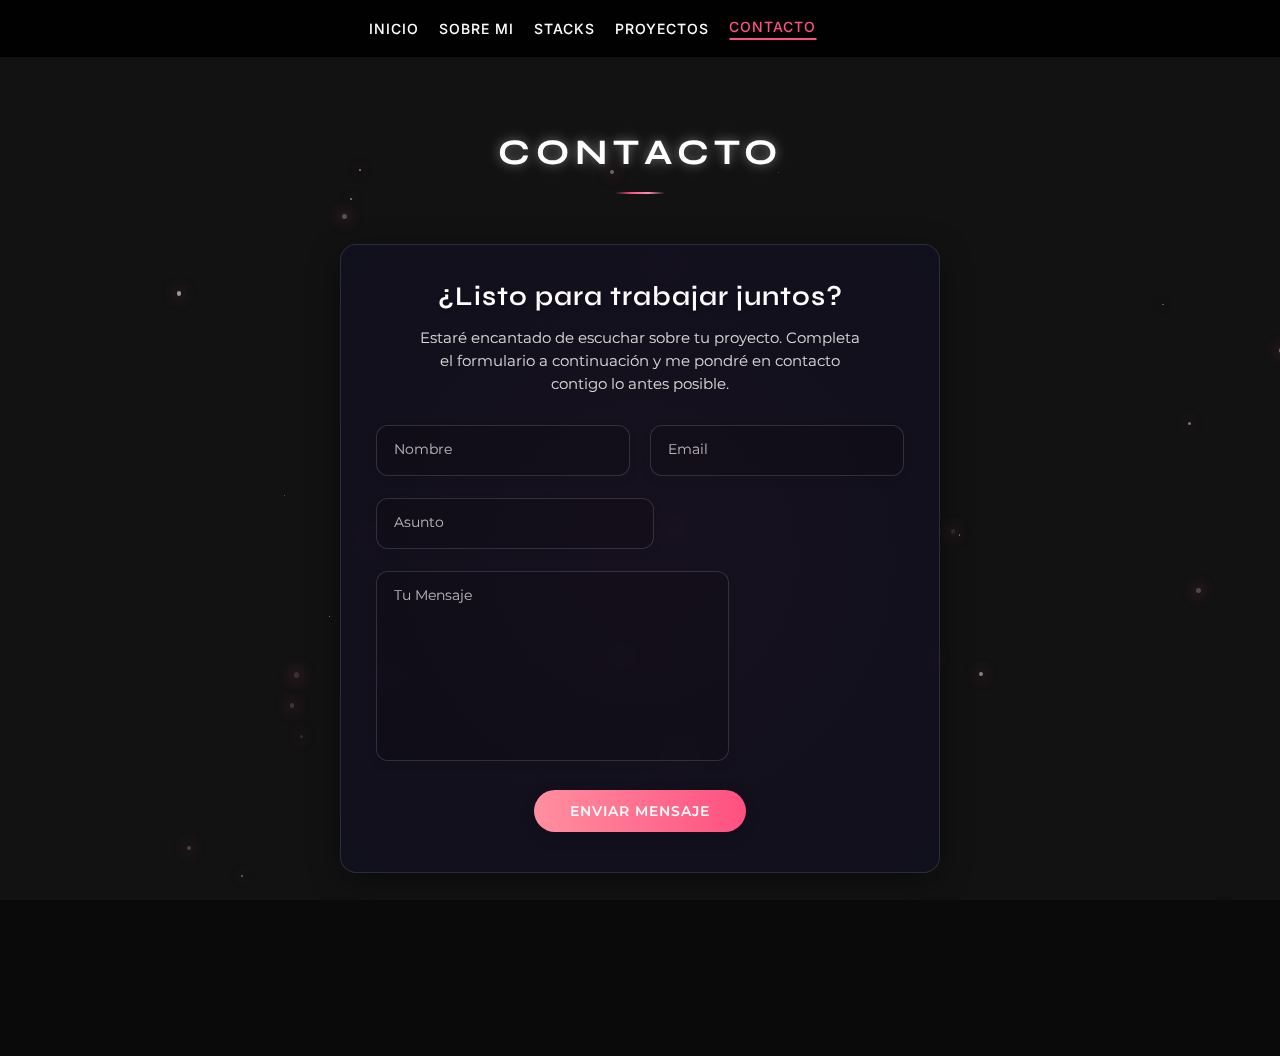
==== commit a79de916: "Add files via upload" ====
--- a/contact.html
+++ b/contact.html
@@ -42,8 +42,8 @@
                 <ul id="links">
                     <li><a href="index.html" onclick="seleccionar(this)">INICIO</a></li>
                     <li><a href="index.html#sobremi" onclick="seleccionar(this)">SOBRE MI</a></li>
-                    <li><a href="index.html#skills" onclick="seleccionar(this)">SKILLS</a></li>
-                    <li><a href="index.html#portfolio" onclick="seleccionar(this)">PROYECTOS</a></li>
+                    <li><a href="index.html#stacks" onclick="seleccionar(this)">STACKS</a></li>
+                    <li><a href="index.html#proyectos" onclick="seleccionar(this)">PROYECTOS</a></li>
                     <li><a href="contact.html" onclick="seleccionar(this)" class="seleccionado">CONTACTO</a></li>
                 </ul>
             </nav>
@@ -51,9 +51,6 @@
                 <a href="https://github.com/SebaSandovalC" target="_blank"><i class="fa-brands fa-github"></i></a>
                 <a href="https://www.linkedin.com/in/sebasandovalc/" target="_blank"><i class="fa-brands fa-linkedin-in"></i></a>
             </div>
-            <button class="modo-btn" id="modoBtn" onclick="cambiarModo()">
-                <i class="fa-solid fa-moon"></i>
-            </button>
             <div id="icono-nav" onclick="responsiveMenu()">
                 <i class="fa-solid fa-bars"></i>
             </div>
@@ -63,20 +60,34 @@
     <!-- Sección Contacto -->
     <section id="contacto">
         <div class="contenido-seccion">
-            <h2 class="titulo-seccion">Conectemos</h2>
+            <h2 id="titulo-contacto" class="titulo-unico">Contacto</h2>
             <div class="contenedor-form">
+                <h3>¿Listo para trabajar juntos?</h3>
+                <p class="mensaje-intro">Estaré encantado de escuchar sobre tu proyecto. Completa el formulario a continuación y me pondré en contacto contigo lo antes posible.</p>
                 <form action="https://formspree.io/f/xjvnqjqg" method="POST">
                     <div class="fila mitad">
-                        <input type="text" placeholder="Nombre" class="input-mitad" name="nombre" required>
-                        <input type="email" placeholder="Email" class="input-mitad" name="email" required>
+                        <div class="campo">
+                            <input type="text" placeholder=" " class="input-mitad" name="nombre" id="nombre" required>
+                            <label for="nombre">Nombre</label>
+                        </div>
+                        <div class="campo">
+                            <input type="email" placeholder=" " class="input-mitad" name="email" id="email" required>
+                            <label for="email">Email</label>
+                        </div>
                     </div>
                     <div class="fila">
-                        <input type="text" placeholder="Asunto" class="input-full" name="asunto" required>
+                        <div class="campo">
+                            <input type="text" placeholder=" " class="input-full" name="asunto" id="asunto" required>
+                            <label for="asunto">Asunto</label>
+                        </div>
                     </div>
                     <div class="fila">
-                        <textarea name="mensaje" id="" cols="30" rows="7" placeholder="Tu Mensaje" class="input-full" required></textarea>
+                        <div class="campo">
+                            <textarea name="mensaje" id="mensaje" cols="30" rows="7" placeholder=" " class="input-full" required></textarea>
+                            <label for="mensaje">Tu Mensaje</label>
+                        </div>
                     </div>
-                    <input type="submit" value="Enviar" class="btn-enviar">
+                    <button type="submit" class="btn-enviar">Enviar Mensaje</button>
                 </form>
             </div>
         </div>
@@ -92,5 +103,6 @@
     </footer>
 
     <script src="script.js"></script>
+    <script src="contact.js"></script>
 </body>
 </html> --- a/style.css
+++ b/style.css
@@ -20,23 +20,20 @@
     background-color: var(--bg-color);
     color: var(--text-color);
     position: relative;
+    /* Activar el modo oscuro por defecto */
+    background-color: #0a0a0a;
+    color: #ffffff;
 }
 
 /* Estilos del header */
 header {
-    background-color: rgba(0, 0, 0, 0.2);
+    background-color: rgba(0, 0, 0, 0.3);
     position: fixed;
     width: 100%;
     z-index: 100;
     top: 0;
     left: 0;
     backdrop-filter: blur(5px);
-    border-bottom: 1px solid rgba(255, 255, 255, 0.1);
-}
-
-/* Modo oscuro */
-body.dark-mode header {
-    background-color: rgba(0, 0, 0, 0.3);
     border-bottom: 1px solid rgba(255, 255, 255, 0.05);
 }
 
@@ -48,27 +45,6 @@
     align-items: center;
     padding: 10px 20px;
     position: relative;
-}
-
-/* Estilos para el botón de modo */
-.modo-btn {
-    background: transparent;
-    border: none;
-    color: var(--header-text);
-    cursor: pointer;
-    font-size: 20px;
-    padding: 8px;
-    transition: transform 0.3s;
-    position: absolute;
-    right: 10px;
-    top: 50%;
-    transform: translateY(-50%);
-    z-index: 10;
-}
-
-.modo-btn:hover {
-    transform: scale(1.2);
-    color: var(--accent-color);
 }
 
 /* Navegación */
@@ -104,7 +80,7 @@
 .redes {
     display: flex;
     align-items: center;
-    margin-right: 50px;
+    margin-right: 20px;
 }
 
 .redes a {
@@ -739,15 +715,7 @@
     #icono-nav {
         display: block;
     }
-    /* Mantener el botón de modo visible en móviles */
-    .modo-btn {
-        position: absolute;
-        right: 70px;
-        font-size: 18px;
-        margin-left: 0;
-        top: 50%;
-        transform: translateY(-50%);
-    }
+    
     #inicio .contenido .presentacion h2 {
         font-size: 40px;
         letter-spacing: 3px;
--- a/styles/titles.css
+++ b/styles/titles.css
@@ -1,33 +1,5 @@
 /* Estilos generales para títulos de sección */
 .titulo-seccion {
-    text-align: center;
-    text-transform: uppercase;
-    margin-bottom: 40px;
-    position: relative;
-}
-
-/* Estilo específico para la sección Inicio */
-#inicio .presentacion h2 {
-    font-family: 'Syne', sans-serif;
-    font-size: 2.8rem;
-    margin-bottom: 20px;
-    color: var(--text-color);
-    font-weight: 700;
-    position: relative;
-    line-height: 1.2;
-}
-
-#inicio .presentacion h2 span {
-    position: relative;
-    display: inline-block;
-    color: var(--accent-color);
-    font-weight: 700;
-}
-
-/* Estilo común para los títulos de sección principales (excepto inicio) */
-#sobremi .titulo-seccion,
-#skills .titulo-seccion,
-#portfolio .titulo-seccion {
     font-family: 'Syne', sans-serif;
     font-size: 36px;
     text-transform: uppercase;
@@ -46,79 +18,179 @@
     text-decoration: none;
 }
 
-#sobremi .titulo-seccion::after,
-#skills .titulo-seccion::after,
-#portfolio .titulo-seccion::after {
+.titulo-seccion::after {
     content: '';
     position: absolute;
-    width: 100%;
+    width: 50px;
     height: 2px;
     background: linear-gradient(90deg, 
         transparent,
         var(--accent-color),
         #ff8ab3,
         transparent);
-    bottom: -5px;
-    left: 0;
-    transform: scaleX(0);
-    transform-origin: center;
-    transition: transform 0.3s ease;
-}
-
-#sobremi .titulo-seccion:hover::after,
-#skills .titulo-seccion:hover::after,
-#portfolio .titulo-seccion:hover::after {
-    transform: scaleX(1);
-}
-
-#sobremi .titulo-seccion:hover,
-#skills .titulo-seccion:hover,
-#portfolio .titulo-seccion:hover {
+    bottom: -10px;
+    left: 50%;
+    transform: translateX(-50%);
+    animation: pulseLine 2s ease-in-out infinite;
+}
+
+@keyframes pulseLine {
+    0%, 100% {
+        width: 50px;
+        opacity: 1;
+    }
+    50% {
+        width: 100px;
+        opacity: 0.5;
+    }
+}
+
+.titulo-seccion:hover {
     text-shadow: 0 0 15px rgba(255, 255, 255, 0.4),
                  0 0 25px rgba(255, 255, 255, 0.3),
                  0 0 35px rgba(255, 255, 255, 0.2);
     transform: translateY(-2px);
 }
 
+/* Modo oscuro */
+body.dark-mode .titulo-seccion {
+    color: #ffffff !important;
+    text-shadow: 0 0 10px rgba(255, 255, 255, 0.4),
+                 0 0 20px rgba(255, 255, 255, 0.3),
+                 0 0 30px rgba(255, 255, 255, 0.2);
+}
+
+body.dark-mode .titulo-seccion:hover {
+    text-shadow: 0 0 15px rgba(255, 255, 255, 0.5),
+                 0 0 25px rgba(255, 255, 255, 0.4),
+                 0 0 35px rgba(255, 255, 255, 0.3);
+}
+
+/* Estilo específico para la sección Inicio */
+#inicio .presentacion h2 {
+    font-family: 'Syne', sans-serif;
+    font-size: 2.8rem;
+    margin-bottom: 20px;
+    color: var(--text-color);
+    font-weight: 700;
+    position: relative;
+    line-height: 1.2;
+}
+
+#inicio .presentacion h2 span {
+    position: relative;
+    display: inline-block;
+    color: var(--accent-color);
+    font-weight: 700;
+}
+
+/* Estilo común para los títulos de sección principales */
+#sobremi .titulo-seccion,
+#skills .titulo-seccion,
+#portfolio .titulo-seccion,
+#proyectos .titulo-seccion {
+    font-family: 'Syne', sans-serif;
+    font-size: 36px;
+    text-transform: uppercase;
+    letter-spacing: 6px;
+    margin-bottom: 40px;
+    position: relative;
+    display: inline-block;
+    text-align: center;
+    width: 100%;
+    color: #ffffff !important;
+    text-shadow: 0 0 10px rgba(255, 255, 255, 0.3),
+                 0 0 20px rgba(255, 255, 255, 0.2),
+                 0 0 30px rgba(255, 255, 255, 0.1);
+    transition: all 0.3s ease;
+    padding: 10px 20px;
+    text-decoration: none;
+}
+
+#sobremi .titulo-seccion::after,
+#skills .titulo-seccion::after,
+#portfolio .titulo-seccion::after,
+#proyectos .titulo-seccion::after {
+    content: '';
+    position: absolute;
+    width: 50px;
+    height: 2px;
+    background: linear-gradient(90deg, 
+        transparent,
+        var(--accent-color),
+        #ff8ab3,
+        transparent);
+    bottom: -10px;
+    left: 50%;
+    transform: translateX(-50%);
+    animation: pulseLine 2s ease-in-out infinite;
+}
+
+/* Modo oscuro para secciones específicas */
+body.dark-mode #sobremi .titulo-seccion,
+body.dark-mode #skills .titulo-seccion,
+body.dark-mode #portfolio .titulo-seccion,
+body.dark-mode #proyectos .titulo-seccion {
+    color: #ffffff !important;
+    text-shadow: 0 0 10px rgba(255, 255, 255, 0.4),
+                 0 0 20px rgba(255, 255, 255, 0.3),
+                 0 0 30px rgba(255, 255, 255, 0.2);
+}
+
+body.dark-mode #sobremi .titulo-seccion:hover,
+body.dark-mode #skills .titulo-seccion:hover,
+body.dark-mode #portfolio .titulo-seccion:hover,
+body.dark-mode #proyectos .titulo-seccion:hover {
+    text-shadow: 0 0 15px rgba(255, 255, 255, 0.5),
+                 0 0 25px rgba(255, 255, 255, 0.4),
+                 0 0 35px rgba(255, 255, 255, 0.3);
+}
+
 /* Estilo específico para la sección Contacto */
 #contacto .titulo-seccion {
-    font-family: 'Inter', sans-serif;
-    font-weight: 700;
-    position: relative;
-    display: inline-block;
-    padding: 0 20px;
-    letter-spacing: 2px;
-    color: var(--text-color);
-}
-
-#contacto .titulo-seccion::before,
+    font-family: 'Syne', sans-serif;
+    font-size: 36px;
+    text-transform: uppercase;
+    letter-spacing: 6px;
+    margin-bottom: 40px;
+    position: relative;
+    display: inline-block;
+    text-align: center;
+    width: 100%;
+    color: #ffffff !important;
+    text-shadow: 0 0 10px rgba(255, 255, 255, 0.3),
+                 0 0 20px rgba(255, 255, 255, 0.2),
+                 0 0 30px rgba(255, 255, 255, 0.1);
+    transition: all 0.3s ease;
+    padding: 10px 20px;
+    text-decoration: none;
+    background-image: none !important;
+    background-position: initial !important;
+    background-size: initial !important;
+    background-repeat: initial !important;
+    background-attachment: initial !important;
+    background-origin: initial !important;
+    background-clip: initial !important;
+}
+
+#contacto .titulo-seccion::before {
+    display: none !important;
+}
+
 #contacto .titulo-seccion::after {
-    content: '✉';
+    content: '';
     position: absolute;
-    top: 50%;
-    transform: translateY(-50%);
-    font-size: 1.2em;
-    color: var(--accent-color);
-    opacity: 0;
-    transition: all 0.3s ease;
-}
-
-#contacto .titulo-seccion::before {
-    left: 0;
-}
-
-#contacto .titulo-seccion::after {
-    right: 0;
-}
-
-#contacto .titulo-seccion:hover::before {
-    left: -20px;
-    opacity: 1;
-}
-
-#contacto .titulo-seccion:hover::after {
-    right: -20px;
-    opacity: 1;
+    width: 50px;
+    height: 2px;
+    background: linear-gradient(90deg, 
+        transparent,
+        var(--accent-color),
+        #ff8ab3,
+        transparent);
+    bottom: -10px;
+    left: 50%;
+    transform: translateX(-50%);
+    animation: pulseLine 2s ease-in-out infinite;
 }
 
 /* Modo oscuro */
@@ -132,7 +204,8 @@
 
 body.dark-mode #sobremi .titulo-seccion,
 body.dark-mode #skills .titulo-seccion,
-body.dark-mode #portfolio .titulo-seccion {
+body.dark-mode #portfolio .titulo-seccion,
+body.dark-mode #proyectos .titulo-seccion {
     color: #ffffff !important;
     text-shadow: 0 0 10px rgba(255, 255, 255, 0.4),
                  0 0 20px rgba(255, 255, 255, 0.3),
@@ -141,7 +214,8 @@
 
 body.dark-mode #sobremi .titulo-seccion:hover,
 body.dark-mode #skills .titulo-seccion:hover,
-body.dark-mode #portfolio .titulo-seccion:hover {
+body.dark-mode #portfolio .titulo-seccion:hover,
+body.dark-mode #proyectos .titulo-seccion:hover {
     text-shadow: 0 0 15px rgba(255, 255, 255, 0.5),
                  0 0 25px rgba(255, 255, 255, 0.4),
                  0 0 35px rgba(255, 255, 255, 0.3);
--- a/styles/about.css
+++ b/styles/about.css
@@ -8,13 +8,15 @@
 }
 
 .contenedor-foto {
-    width: 350px;
-    height: 350px;
-    border-radius: 20px;
+    width: 320px;
+    height: 400px;
+    border-radius: 10px;
     overflow: hidden;
     position: relative;
-    box-shadow: 0 10px 30px rgba(0, 0, 0, 0.2);
-    transition: all 0.3s ease;
+    box-shadow: 0 10px 30px rgba(0, 0, 0, 0.3);
+    transition: all 0.4s ease;
+    border: 1px solid rgba(255, 255, 255, 0.1);
+    background-color: rgba(10, 10, 10, 0.5);
 }
 
 .contenedor-foto::before {
@@ -24,49 +26,57 @@
     left: 0;
     right: 0;
     bottom: 0;
-    background: linear-gradient(45deg, 
-        rgba(255, 80, 128, 0.1),
-        rgba(255, 80, 128, 0.05));
+    background: linear-gradient(to bottom, 
+        rgba(255, 80, 128, 0),
+        rgba(0, 0, 0, 0.7));
     z-index: 1;
-    transition: opacity 0.3s ease;
+    opacity: 0.7;
+    transition: opacity 0.4s ease;
 }
 
 .contenedor-foto:hover::before {
-    opacity: 0;
+    opacity: 0.3;
 }
 
 .contenedor-foto::after {
     content: '';
     position: absolute;
-    top: 0;
-    left: 0;
-    right: 0;
-    bottom: 0;
-    border: 3px solid var(--accent-color);
-    border-radius: 20px;
+    top: 10px;
+    left: 10px;
+    right: 10px;
+    bottom: 10px;
+    border: 1px solid rgba(255, 255, 255, 0.2);
+    border-radius: 5px;
     z-index: 2;
     opacity: 0;
-    transition: opacity 0.3s ease;
+    transition: all 0.4s ease;
 }
 
 .contenedor-foto:hover::after {
     opacity: 1;
+    top: 15px;
+    left: 15px;
+    right: 15px;
+    bottom: 15px;
 }
 
 .contenedor-foto img {
     width: 100%;
     height: 100%;
     object-fit: cover;
+    object-position: center top;
     transition: transform 0.5s ease;
+    filter: grayscale(60%) contrast(110%);
 }
 
 .contenedor-foto:hover img {
     transform: scale(1.05);
+    filter: grayscale(20%) contrast(120%);
 }
 
 .contenedor-foto:hover {
     transform: translateY(-5px);
-    box-shadow: 0 15px 40px rgba(255, 80, 128, 0.2);
+    box-shadow: 0 15px 40px rgba(0, 0, 0, 0.4);
 }
 
 .sobremi {
--- a/styles/skills.css
+++ b/styles/skills.css
@@ -1,149 +1,141 @@
-#skills {
+#stacks {
     position: relative;
     width: 100%;
     min-height: 100vh;
-    overflow: hidden;
+    padding: 100px 20px;
     display: flex;
     flex-direction: column;
     align-items: center;
     justify-content: center;
-    padding: 80px 0;
-}
-
-#skills .titulo-seccion {
-    font-family: 'Syne', sans-serif;
-    font-size: 36px;
-    text-transform: uppercase;
-    letter-spacing: 6px;
-    margin-bottom: 40px;
-    position: relative;
-    display: inline-block;
-    text-align: center;
-    width: 100%;
-    color: var(--accent-color);
-    text-shadow: 0 0 10px rgba(255, 80, 128, 0.3),
-                 0 0 20px rgba(255, 80, 128, 0.2),
-                 0 0 30px rgba(255, 80, 128, 0.1);
-    transition: all 0.3s ease;
-    text-decoration: none;
-}
-
-#skills .titulo-seccion::before {
-    display: none;
-}
-
-#skills .titulo-seccion:hover {
-    text-shadow: 0 0 15px rgba(255, 80, 128, 0.4),
-                 0 0 25px rgba(255, 80, 128, 0.3),
-                 0 0 35px rgba(255, 80, 128, 0.2);
-    transform: translateY(-2px);
-}
-
-/* Modo oscuro */
-body.dark-mode #skills .titulo-seccion {
-    color: var(--accent-color);
-    text-shadow: 0 0 10px rgba(255, 80, 128, 0.4),
-                 0 0 20px rgba(255, 80, 128, 0.3),
-                 0 0 30px rgba(255, 80, 128, 0.2);
-}
-
-body.dark-mode #skills .titulo-seccion:hover {
-    text-shadow: 0 0 15px rgba(255, 80, 128, 0.5),
-                 0 0 25px rgba(255, 80, 128, 0.4),
-                 0 0 35px rgba(255, 80, 128, 0.3);
-}
-
-#skills .contenido-seccion {
+    background-color: rgba(0, 0, 0, 0.2);
+}
+
+#stacks .contenido-seccion {
     width: 100%;
     max-width: 1100px;
     margin: 0 auto;
-    padding: 0 20px;
-    position: relative;
-    z-index: 2;
     display: flex;
     flex-direction: column;
     align-items: center;
+    gap: 50px;
 }
 
 .contenedor-skills {
     display: grid;
-    grid-template-columns: repeat(auto-fit, minmax(150px, 1fr));
-    gap: 2.5rem;
-    width: 100%;
-    max-width: 1000px;
+    grid-template-columns: repeat(3, 1fr);
+    gap: 3rem;
+    width: 100%;
+    max-width: 900px;
     margin: 0 auto;
+}
+
+.skill-item {
+    background: rgba(20, 20, 20, 0.7);
+    backdrop-filter: blur(10px);
+    border-radius: 12px;
+    padding: 2.5rem 1.5rem;
+    text-align: center;
+    transition: all 0.4s ease;
+    border: 1px solid rgba(255, 255, 255, 0.05);
+    display: flex;
+    flex-direction: column;
+    align-items: center;
+    gap: 1.2rem;
     position: relative;
-    z-index: 3;
-}
-
-.skill-item {
-    background: rgba(255, 255, 255, 0.1);
-    backdrop-filter: blur(10px);
-    border-radius: 15px;
-    padding: 2rem;
-    text-align: center;
-    transition: all 0.3s ease;
-    display: flex;
-    flex-direction: column;
-    align-items: center;
-    justify-content: center;
-    gap: 1rem;
-    border: 1px solid rgba(255, 255, 255, 0.2);
-    box-shadow: 0 4px 15px rgba(0, 0, 0, 0.1);
-}
-
-.skill-item:hover {
-    transform: translateY(-10px);
-    background: rgba(255, 255, 255, 0.15);
-    box-shadow: 0 8px 25px rgba(0, 0, 0, 0.2);
-}
-
-.skill-item i {
-    font-size: 3.5rem;
-    color: var(--accent-color);
-    transition: all 0.3s ease;
-}
-
-.skill-item:hover i {
-    transform: scale(1.1);
-    color: var(--accent-color);
-}
-
-.skill-item p {
-    color: var(--text-color);
-    font-weight: 500;
-    margin: 0;
-    font-size: 1.1rem;
-    text-shadow: 1px 1px 2px rgba(0, 0, 0, 0.5);
-}
-
-/* Efecto de brillo */
-#skills::after {
+    overflow: hidden;
+    box-shadow: 0 8px 32px rgba(0, 0, 0, 0.1);
+}
+
+.skill-item::before {
     content: '';
     position: absolute;
     top: 0;
     left: 0;
-    right: 0;
+    width: 100%;
+    height: 100%;
+    background: linear-gradient(45deg, transparent, rgba(255, 255, 255, 0.03), transparent);
+    opacity: 0;
+    transition: opacity 0.5s ease;
+}
+
+.skill-item:hover {
+    transform: translateY(-10px);
+    background: rgba(20, 20, 20, 0.8);
+    box-shadow: 0 15px 35px rgba(0, 0, 0, 0.2);
+    border: 1px solid rgba(255, 255, 255, 0.1);
+}
+
+.skill-item:hover::before {
+    opacity: 1;
+}
+
+.skill-item i {
+    font-size: 3.5rem;
+    color: var(--accent-color);
+    transition: all 0.4s ease;
+    filter: drop-shadow(0 0 10px rgba(255, 80, 128, 0.3));
+}
+
+.skill-item:hover i {
+    transform: scale(1.1);
+    color: #ffffff;
+    filter: drop-shadow(0 0 15px rgba(255, 255, 255, 0.4));
+}
+
+.skill-item p {
+    color: #ffffff;
+    font-size: 1.2rem;
+    font-weight: 500;
+    margin: 0;
+    letter-spacing: 1px;
+    text-transform: uppercase;
+    transition: all 0.3s ease;
+}
+
+.skill-item:hover p {
+    letter-spacing: 2px;
+}
+
+/* Glow effect */
+.skill-item::after {
+    content: '';
+    position: absolute;
     bottom: 0;
-    background: radial-gradient(circle at center, rgba(255, 80, 128, 0.1) 0%, transparent 70%);
-    pointer-events: none;
-    z-index: 1;
-    animation: pulse 4s ease-in-out infinite;
-}
-
-@keyframes pulse {
-    0% { opacity: 0.5; }
-    50% { opacity: 1; }
-    100% { opacity: 0.5; }
-}
-
-/* Adaptación para modo oscuro */
+    left: 0;
+    width: 100%;
+    height: 3px;
+    background: linear-gradient(to right, transparent, var(--accent-color), transparent);
+    transform: scaleX(0);
+    transition: transform 0.4s ease;
+}
+
+.skill-item:hover::after {
+    transform: scaleX(1);
+}
+
+/* Modo oscuro */
 body.dark-mode .skill-item {
-    background: rgba(255, 255, 255, 0.05);
+    background: rgba(10, 10, 10, 0.7);
+    border: 1px solid rgba(255, 255, 255, 0.03);
 }
 
 body.dark-mode .skill-item:hover {
-    background: rgba(255, 255, 255, 0.1);
+    background: rgba(10, 10, 10, 0.8);
+    border: 1px solid rgba(255, 255, 255, 0.07);
+}
+
+/* Media query para tablets */
+@media screen and (max-width: 900px) {
+    .contenedor-skills {
+        grid-template-columns: repeat(2, 1fr);
+    }
+}
+
+/* Media query para móviles */
+@media screen and (max-width: 600px) {
+    .contenedor-skills {
+        grid-template-columns: 1fr;
+    }
 }
 
 #skills .fila {
--- a/styles/contact.css
+++ b/styles/contact.css
@@ -1,17 +1,18 @@
 #contacto {
     width: 100%;
+    padding: 100px 0 50px;
 }
 
 #contacto .contenido-seccion {
     max-width: 1100px;
     margin: 0 auto;
-    padding: 50px 20px;
+    padding: 0 20px;
     position: relative;
     z-index: 2;
     display: flex;
     flex-direction: column;
     align-items: center;
-    gap: 30px;
+    gap: 20px;
 }
 
 #contacto .fila {
@@ -86,86 +87,248 @@
     box-shadow: 0 0 10px var(--shadow-color);
 }
 
-#contacto .titulo-seccion {
+/* Estilos mejorados y con mayor especificidad para el título de contacto */
+body #contacto .contenido-seccion #titulo-contacto {
+    font-family: 'Syne', sans-serif;
+    font-size: 36px;
+    text-transform: uppercase;
+    letter-spacing: 6px;
+    margin-bottom: 40px;
+    margin-top: 20px;
+    position: relative;
+    display: inline-block;
     text-align: center;
-    font-size: 22px;
-    text-transform: uppercase;
-    color: var(--text-color);
-    text-decoration: underline;
-    text-decoration-color: var(--accent-color);
-    text-decoration-thickness: 3px;
-    margin-bottom: 40px;
-}
-
+    width: 100%;
+    color: #ffffff;
+    text-shadow: 0 0 10px rgba(255, 255, 255, 0.3),
+                 0 0 20px rgba(255, 255, 255, 0.2),
+                 0 0 30px rgba(255, 255, 255, 0.1);
+    transition: all 0.3s ease;
+    padding: 10px 20px;
+    text-decoration: none;
+    background: none;
+    z-index: 5;
+}
+
+#titulo-contacto::before {
+    display: none;
+}
+
+#titulo-contacto::after {
+    content: '';
+    position: absolute;
+    width: 50px;
+    height: 2px;
+    background: linear-gradient(90deg, 
+        transparent,
+        var(--accent-color),
+        #ff8ab3,
+        transparent);
+    bottom: -10px;
+    left: 50%;
+    transform: translateX(-50%);
+    animation: tituloContactoPulse 2s ease-in-out infinite;
+}
+
+@keyframes tituloContactoPulse {
+    0%, 100% {
+        width: 50px;
+        opacity: 1;
+    }
+    50% {
+        width: 100px;
+        opacity: 0.5;
+    }
+}
+
+#titulo-contacto:hover {
+    text-shadow: 0 0 15px rgba(255, 255, 255, 0.4),
+                 0 0 25px rgba(255, 255, 255, 0.3),
+                 0 0 35px rgba(255, 255, 255, 0.2);
+    transform: translateY(-2px);
+}
+
+/* Estilos mejorados para el contenedor del formulario */
 #contacto .contenedor-form {
-    max-width: 800px;
+    max-width: 600px;
     margin: auto;
-    background-color: var(--section-bg);
-    padding: 30px;
-    border-radius: 15px;
-    box-shadow: 0 5px 15px var(--shadow-color);
-    transition: all 0.3s ease;
-}
-
+    background: rgba(15, 15, 30, 0.9);
+    padding: 35px;
+    border-radius: 16px;
+    box-shadow: 0 8px 32px rgba(0, 0, 0, 0.4);
+    transition: all 0.4s ease;
+    border: 1px solid rgba(255, 255, 255, 0.12);
+    backdrop-filter: blur(12px);
+    position: relative;
+    overflow: hidden;
+}
+
+/* Efecto de brillo en el contenedor */
+#contacto .contenedor-form::before {
+    content: '';
+    position: absolute;
+    top: -50%;
+    left: -50%;
+    width: 200%;
+    height: 200%;
+    background: radial-gradient(circle at center, rgba(255, 80, 128, 0.1), transparent 70%);
+    opacity: 0.3;
+    pointer-events: none;
+    z-index: 1;
+}
+
+#contacto .contenedor-form:hover::before {
+    opacity: 0.5;
+}
+
+/* Título del formulario */
+#contacto .contenedor-form h3 {
+    font-family: 'Syne', sans-serif;
+    font-size: 1.7rem;
+    color: #ffffff;
+    margin-bottom: 15px;
+    text-align: center;
+    font-weight: 600;
+    letter-spacing: 1px;
+    text-shadow: 0 2px 4px rgba(0, 0, 0, 0.2);
+}
+
+#contacto .contenedor-form .mensaje-intro {
+    color: rgba(255, 255, 255, 0.85);
+    text-align: center;
+    margin-bottom: 30px;
+    font-size: 0.95rem;
+    line-height: 1.5;
+    font-weight: 400;
+    max-width: 85%;
+    margin-left: auto;
+    margin-right: auto;
+}
+
+/* Filas del formulario */
 #contacto .contenedor-form .fila {
-    margin-bottom: 15px;
+    margin-bottom: 22px;
+    position: relative;
 }
 
 #contacto .contenedor-form .mitad {
     display: flex;
     justify-content: space-between;
-    gap: 15px;
-}
-
+    gap: 20px;
+}
+
+/* Estilos para los campos de entrada */
 #contacto .contenedor-form input,
 #contacto .contenedor-form textarea {
-    padding: 15px;
-    border-radius: 10px;
-    border: none;
-    background-color: var(--input-bg);
-    color: var(--input-text);
-    font-size: 14px;
+    width: 100%;
+    padding: 15px 18px;
+    border-radius: 12px;
+    border: 1px solid rgba(255, 255, 255, 0.15);
+    background: rgba(10, 10, 20, 0.5);
+    color: #ffffff;
+    font-size: 15px;
     transition: all 0.3s ease;
-    box-shadow: 0 2px 5px var(--shadow-color);
+    box-shadow: 0 4px 10px rgba(0, 0, 0, 0.1);
+    font-family: 'Inter', sans-serif;
 }
 
 #contacto .contenedor-form input:focus,
 #contacto .contenedor-form textarea:focus {
     outline: none;
-    box-shadow: 0 0 0 2px var(--accent-color);
-}
-
-#contacto .contenedor-form .mitad input {
-    width: 100%;
-}
-
-#contacto .contenedor-form .input-full {
-    width: 100%;
-}
-
+    border-color: var(--accent-color);
+    box-shadow: 0 0 0 3px rgba(255, 80, 128, 0.25);
+    transform: translateY(-2px);
+    background: rgba(25, 25, 35, 0.6);
+}
+
+/* Efecto de flotación para las etiquetas */
+#contacto .contenedor-form .campo {
+    position: relative;
+    margin-bottom: 0;
+}
+
+#contacto .contenedor-form .campo label {
+    position: absolute;
+    top: 15px;
+    left: 18px;
+    color: rgba(255, 255, 255, 0.7);
+    font-size: 14px;
+    pointer-events: none;
+    transition: all 0.3s ease;
+}
+
+#contacto .contenedor-form .campo input:focus + label,
+#contacto .contenedor-form .campo textarea:focus + label,
+#contacto .contenedor-form .campo input:not(:placeholder-shown) + label,
+#contacto .contenedor-form .campo textarea:not(:placeholder-shown) + label {
+    top: -10px;
+    left: 15px;
+    font-size: 12px;
+    color: #ff7ba9;
+    font-weight: 500;
+    opacity: 1;
+    background: rgba(20, 20, 35, 0.95);
+    border-radius: 4px;
+    padding: 1px 8px;
+    box-shadow: 0 2px 4px rgba(0, 0, 0, 0.1);
+}
+
+/* Estilos para el botón */
 #contacto .btn-enviar {
     display: block;
     width: fit-content;
     margin: 25px auto 5px;
     cursor: pointer;
     transition: all 0.4s ease;
-    padding: 12px 30px;
+    padding: 12px 36px;
     font-size: 14px;
-    font-weight: bold;
+    font-weight: 600;
     text-transform: uppercase;
+    letter-spacing: 1px;
     border: none;
-    border-radius: 30px;
+    border-radius: 50px;
     background-size: 200% auto;
-    background-image: linear-gradient(to right, var(--accent-color) 0%, #ff8f9f 51%, var(--accent-color) 100%);
+    background-image: linear-gradient(to right, #ff5080 0%, #ff8f9f 51%, #ff5080 100%);
     background-position: right center;
-    color: var(--header-text);
-    box-shadow: 0 5px 15px var(--shadow-color);
+    color: #ffffff;
+    box-shadow: 0 5px 15px rgba(0, 0, 0, 0.2);
 }
 
 #contacto .btn-enviar:hover {
     background-position: left center;
-    transform: translateY(-5px);
-    box-shadow: 0 10px 20px var(--shadow-color);
+    transform: translateY(-3px);
+    box-shadow: 0 8px 20px rgba(0, 0, 0, 0.3);
+}
+
+@media (max-width: 768px) {
+    #contacto {
+        padding: 90px 0 40px;
+    }
+    
+    body #contacto .contenido-seccion #titulo-contacto {
+        font-size: 28px;
+        letter-spacing: 4px;
+        margin-top: 10px;
+        margin-bottom: 30px;
+    }
+    
+    #contacto .contenedor-form {
+        padding: 30px 20px;
+    }
+    
+    #contacto .contenedor-form .mitad {
+        flex-direction: column;
+        gap: 25px;
+    }
+    
+    #contacto .contenedor-form h3 {
+        font-size: 1.5rem;
+    }
+    
+    #contacto .btn-enviar {
+        padding: 12px 30px;
+        font-size: 14px;
+    }
 }
 
 /* Animación para el botón de enviar */
@@ -182,4 +345,102 @@
 
 #contacto .btn-enviar:hover {
     animation-play-state: running;
+}
+
+/* Animación para la línea debajo del título */
+@keyframes pulseLine {
+    0%, 100% {
+        width: 50px;
+        opacity: 1;
+    }
+    50% {
+        width: 100px;
+        opacity: 0.5;
+    }
+}
+
+/* Estilo específico para el título animado */
+.titulo-animado::after {
+    content: '' !important;
+    position: absolute !important;
+    width: 50px !important;
+    height: 2px !important;
+    background: linear-gradient(90deg, 
+        transparent,
+        var(--accent-color),
+        #ff8ab3,
+        transparent) !important;
+    bottom: -10px !important;
+    left: 50% !important;
+    transform: translateX(-50%) !important;
+    animation: pulseLineContact 2s ease-in-out infinite !important;
+    top: auto !important;
+    right: auto !important;
+    opacity: 1 !important;
+}
+
+/* Animación específica para el título de contacto */
+@keyframes pulseLineContact {
+    0%, 100% {
+        width: 50px;
+        opacity: 1;
+    }
+    50% {
+        width: 100px;
+        opacity: 0.5;
+    }
+}
+
+/* Regla con mayor especificidad para forzar la animación */
+body #contacto .contenido-seccion h2.titulo-seccion.titulo-animado::after {
+    animation: pulseLineContact 2s ease-in-out infinite !important;
+    width: 50px !important;
+    opacity: 1 !important;
+    display: block !important;
+    visibility: visible !important;
+}
+
+#contacto .contenedor-form textarea {
+    resize: none;
+    min-height: 110px;
+    line-height: 1.5;
+}
+
+/* Personalización específica para textarea */
+#contacto .contenedor-form .campo textarea:focus,
+#contacto .contenedor-form .campo textarea:not(:placeholder-shown) {
+    padding-top: 18px;
+}
+
+#contacto .contenedor-form .campo textarea:focus + label,
+#contacto .contenedor-form .campo textarea:not(:placeholder-shown) + label {
+    transform: translateY(-24px);
+}
+
+/* Animación para el botón de enviar */
+#contacto .btn-enviar {
+    position: relative;
+    overflow: hidden;
+    transition: all 0.4s ease;
+}
+
+#contacto .btn-enviar::after {
+    content: '';
+    position: absolute;
+    top: 0;
+    left: 0;
+    width: 100%;
+    height: 100%;
+    background: linear-gradient(120deg, transparent, rgba(255, 255, 255, 0.3), transparent);
+    transform: translateX(-100%);
+}
+
+#contacto .btn-enviar:hover::after {
+    animation: shine 1.5s;
+}
+
+@keyframes shine {
+    100% {
+        transform: translateX(100%);
+    }
 } 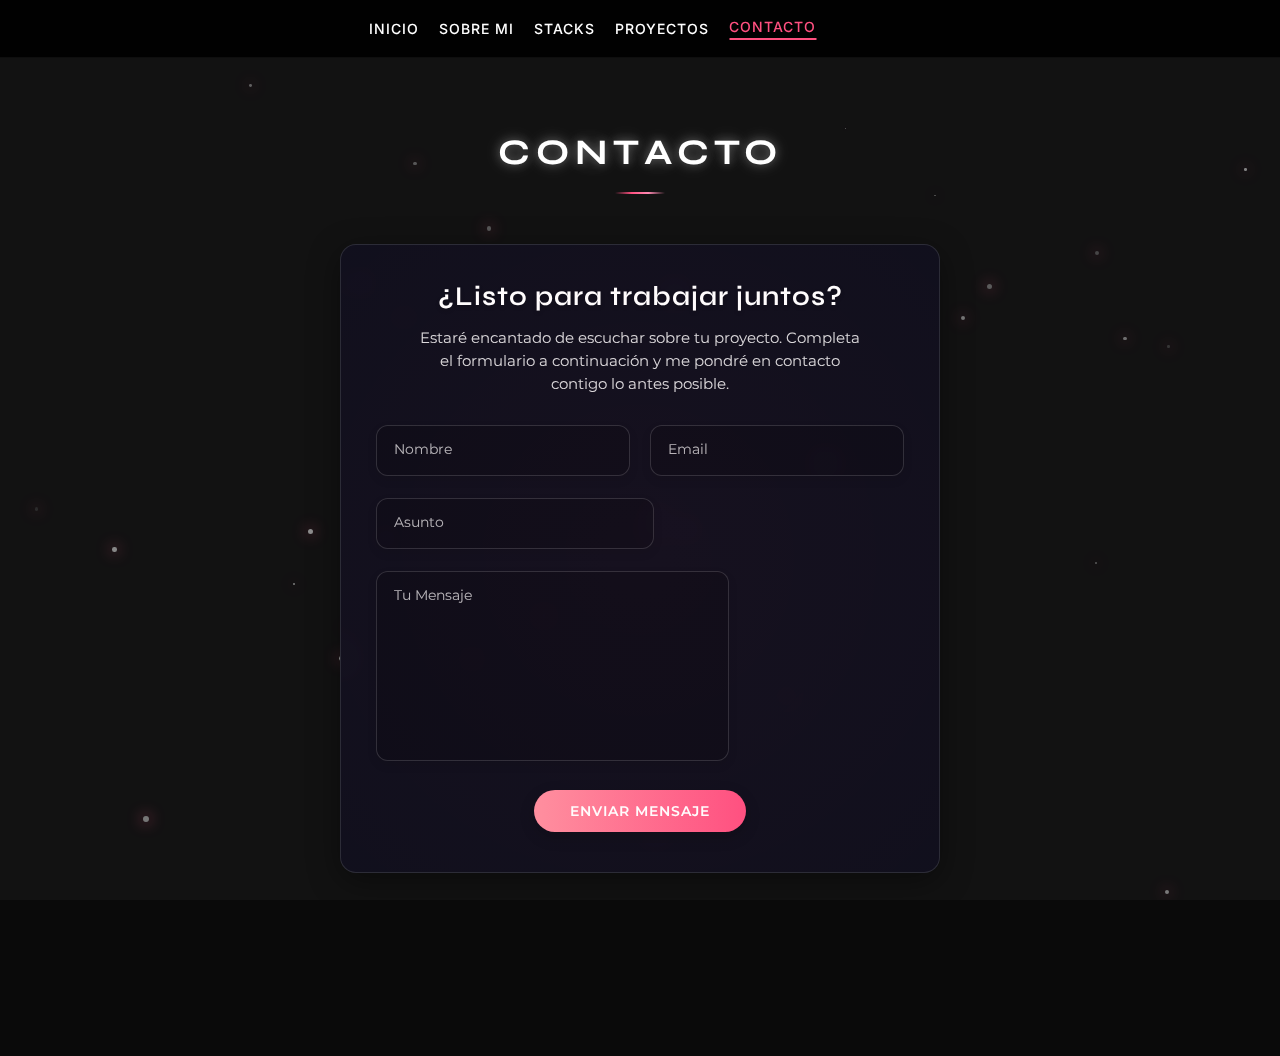
==== commit af557b11: "Add files via upload" ====
--- a/contact.html
+++ b/contact.html
@@ -64,7 +64,11 @@
             <div class="contenedor-form">
                 <h3>¿Listo para trabajar juntos?</h3>
                 <p class="mensaje-intro">Estaré encantado de escuchar sobre tu proyecto. Completa el formulario a continuación y me pondré en contacto contigo lo antes posible.</p>
-                <form action="https://formspree.io/f/xjvnqjqg" method="POST">
+                <form action="https://formsubmit.co/sebasandovalc@gmail.com" method="POST">
+                    <!-- Reemplaza your@email.com con tu dirección de correo electrónico -->
+                    <input type="hidden" name="_next" value="https://sebasandovalc.github.io/Portfolio/contact.html"> <!-- URL de redirección tras envío -->
+                    <input type="hidden" name="_subject" value="Nuevo Mensaje desde tu Portfolio">
+                    <input type="hidden" name="_captcha" value="false"> <!-- Desactiva Captcha (puedes quitar esto en producción) -->
                     <div class="fila mitad">
                         <div class="campo">
                             <input type="text" placeholder=" " class="input-mitad" name="nombre" id="nombre" required>
